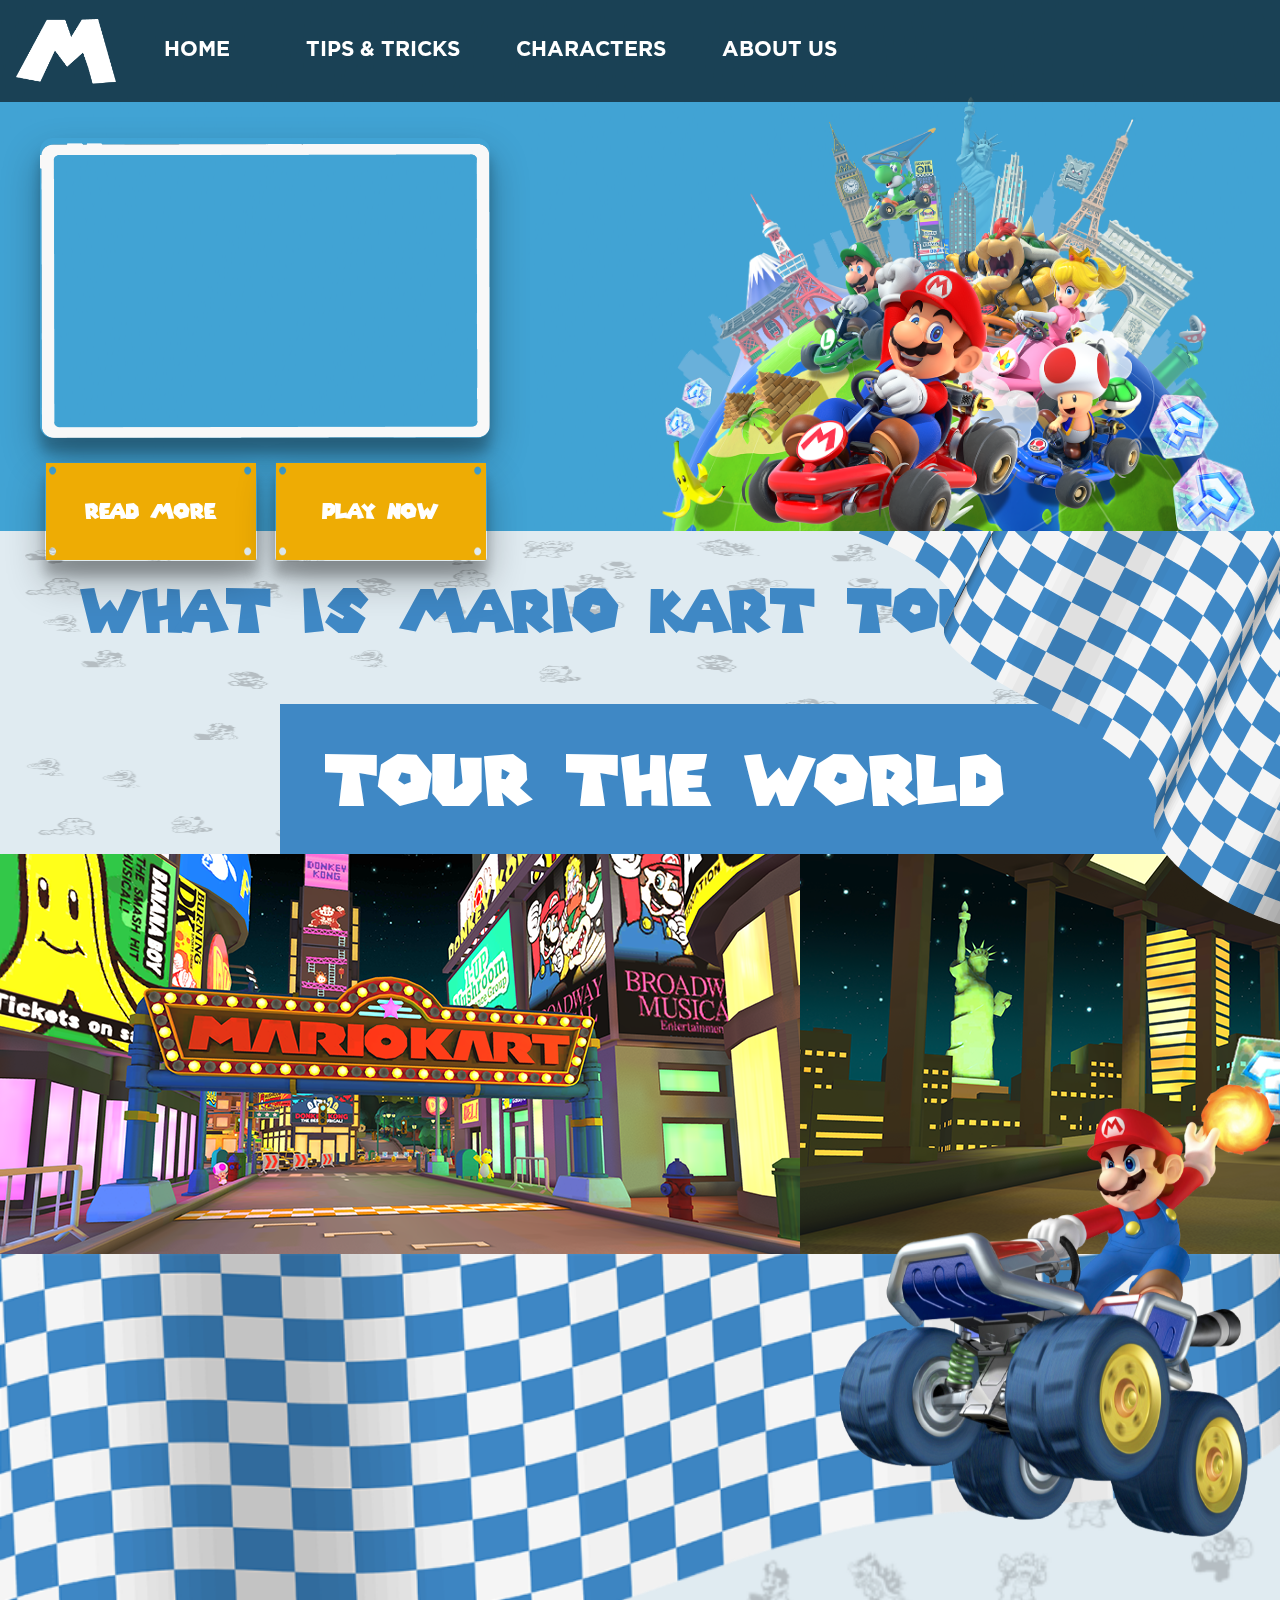
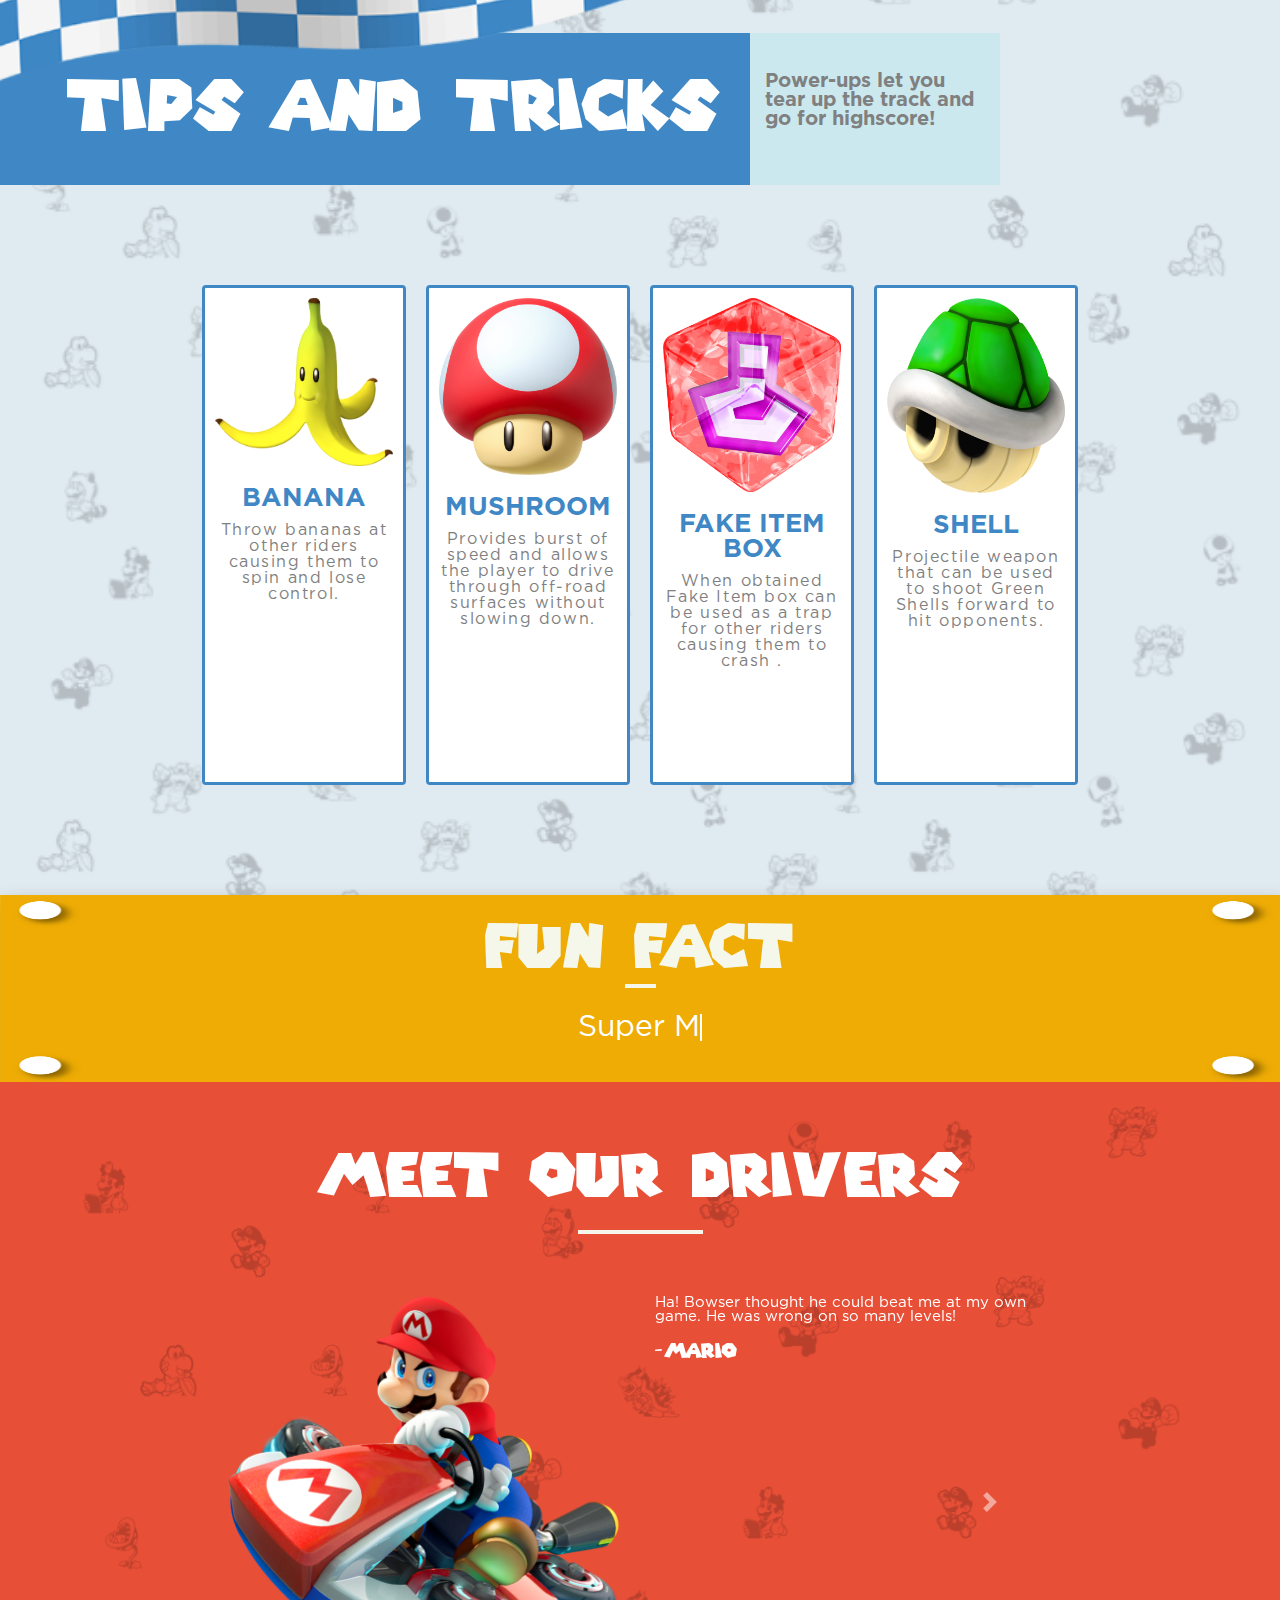
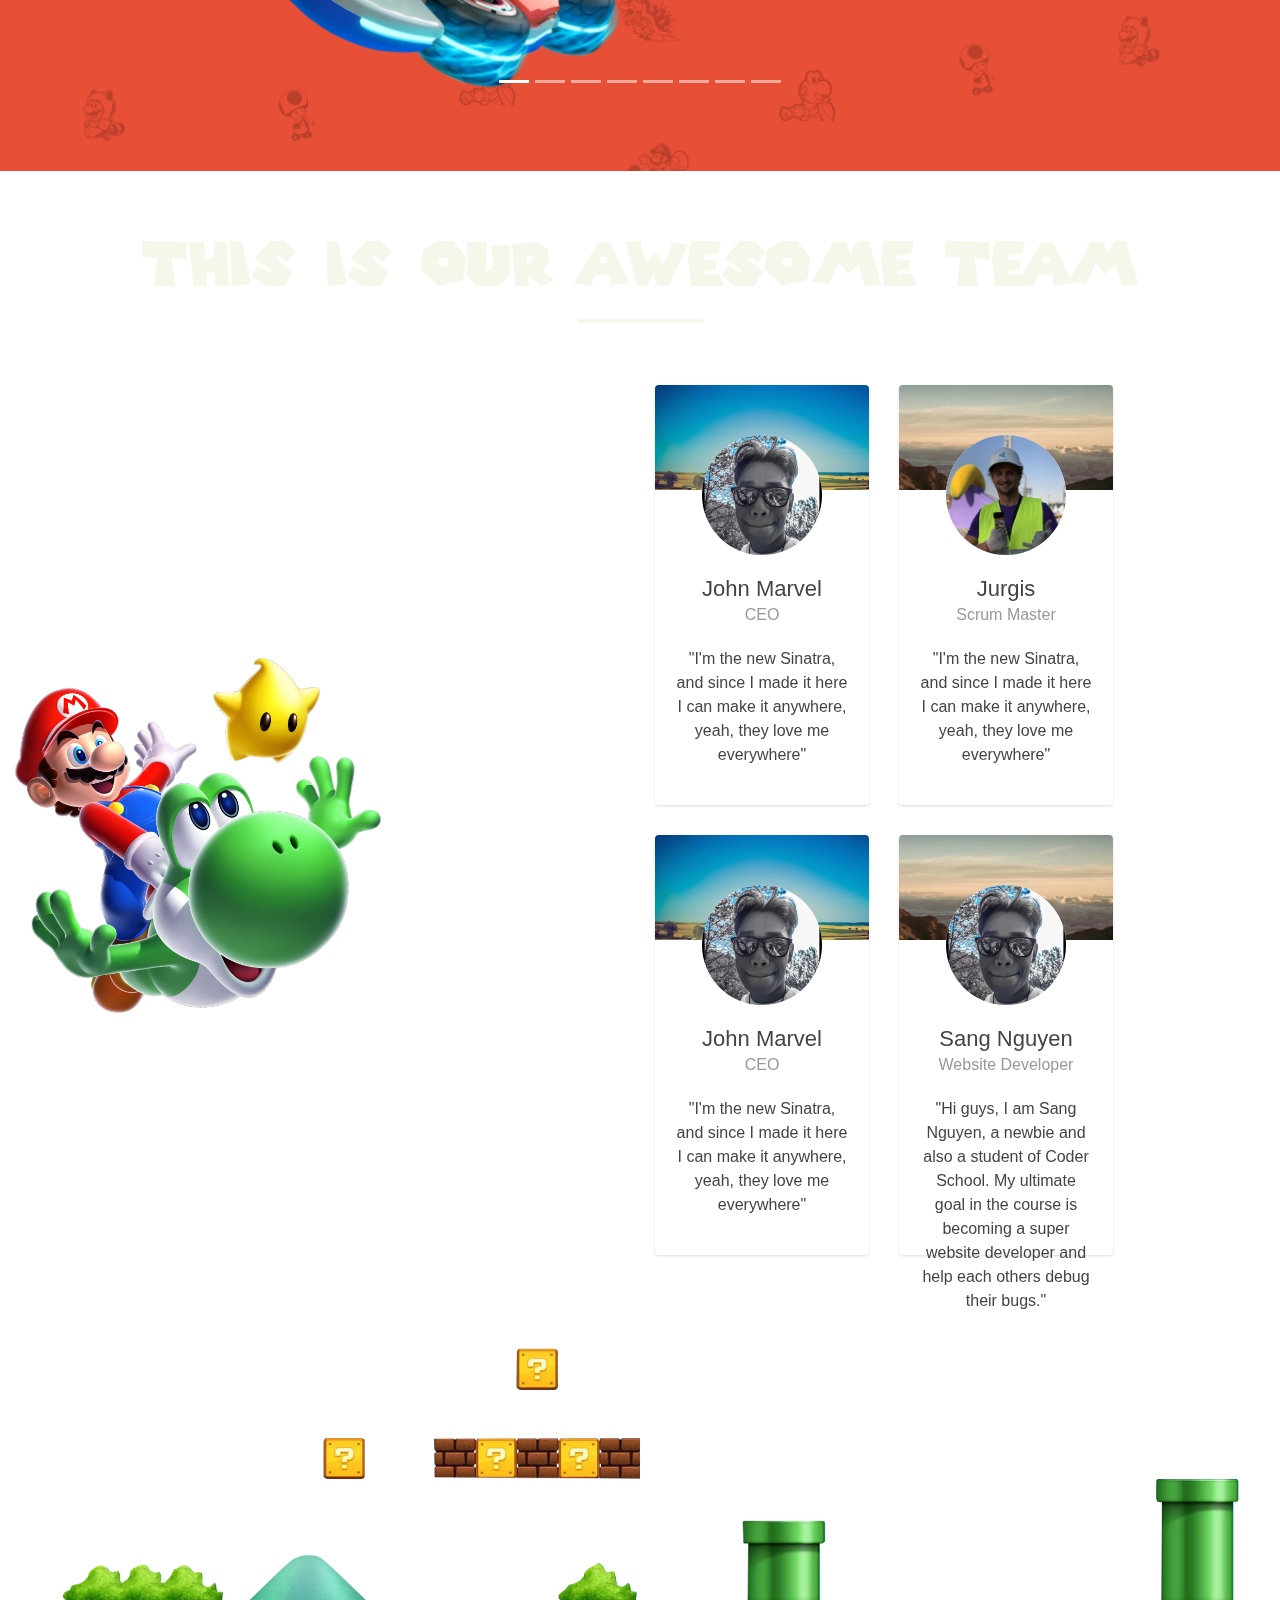
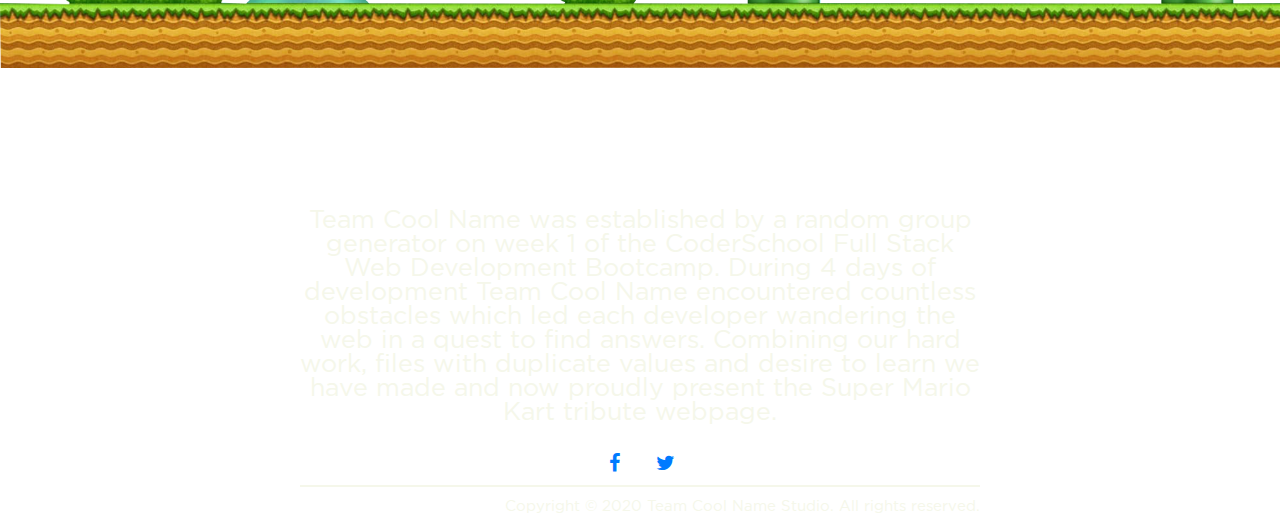
==== index.html @ c98858a8 "edit about us section and add 2 avatar pics (Sang and Jurgis)" ====
<!DOCTYPE html>
<html lang="en">

<head>
    <meta charset="UTF-8">
    <meta name="viewport" content="width=device-width, initial-scale=1.0">
    <title>Mario-Kart</title>
    <link rel="stylesheet" href="https://stackpath.bootstrapcdn.com/bootstrap/4.4.1/css/bootstrap.min.css"
        integrity="sha384-Vkoo8x4CGsO3+Hhxv8T/Q5PaXtkKtu6ug5TOeNV6gBiFeWPGFN9MuhOf23Q9Ifjh" crossorigin="anonymous">
    <link rel="shortcut icon" href="/img/logo-icon.png" type="image/x-icon">
    <link rel="stylesheet" href="https://use.fontawesome.com/releases/v5.6.3/css/all.css"
        integrity="sha384-UHRtZLI+pbxtHCWp1t77Bi1L4ZtiqrqD80Kn4Z8NTSRyMA2Fd33n5dQ8lWUE00s/" crossorigin="anonymous">
    <link href="css/rotating-card.css" rel="stylesheet" />
    <link href="https://netdna.bootstrapcdn.com/font-awesome/4.5.0/css/font-awesome.min.css" rel="stylesheet" />
    <link rel="stylesheet" href="/css/style.css">
</head>

<body>
    <!--Sang-Navigation & Jumbotron-->

    <!-- Section:1 Navigation Bar -->

    <nav class="navbar navbar-expand-lg navbar-light" style="background-color: #0001FC ; position: fixed;
    background-color: rgba(0, 0, 0, 0.6); width: 100%; z-index: 10;">
        <img src="img/logo.png" alt="..." class="logo" style="width: 100px;">
        <button class="navbar-toggler" type="button" data-toggle="collapse" data-target="#navbarNav"
            aria-controls="navbarNav" aria-expanded="false" aria-label="Toggle navigation">
            <span class="navbar-toggler-icon"></span>
        </button>
        <div class="collapse navbar-collapse" id="navbarNav">
            <ul class="navbar-nav">
                <li class="nav-item active">
                    <a class="nav-link text-white nav-items"
                        style=" font-size:21px; text-transform: uppercase; margin: 0 40px; font-family: Gotham-bold;"
                        href="#">Home<span class="sr-only">(current)</span></a>
                </li>
                <li class="nav-item">
                    <a class="nav-link text-white nav-items"
                        style="font-size:21px;text-transform: uppercase; margin: 0 20px; font-family: Gotham-bold;"
                        href="#titleContainer" data-id="titleContainer">Tips & Tricks</a>
                </li>
                <li class="nav-item">
                    <a class="nav-link text-white nav-items"
                        style=" font-size:21px;text-transform: uppercase; margin: 0 20px; font-family: Gotham-bold;"
                        href="#characterSection" data-id="characterSection">Characters</a>
                </li>
                <li class="nav-item">
                    <a class="nav-link text-white nav-items"
                        style=" font-size:21px;text-transform: uppercase; margin: 0 20px; font-family: Gotham-bold;"
                        href="#aboutUs" data-id="aboutUs">About Us</a>
                </li>
            </ul>
        </div>
    </nav>

    <!-- Section 2: Jumbotron -->

    <div class="container-fluid">
        <div class="row banner">
            <div class="col-xl-6 col-sm-12">

                <div class="d-none d-xl-block">
                    <div class="video-frame"
                        style="width:30%; min-width: 450px; min-height: 300px; height:30%; display: flex; align-items: center; justify-content: center;">
                        <iframe width="95%" height="93%"
                            src="https://www.youtube.com/embed/87lnoRaoP6I?playsinline=1&enablejsapi=1&origin=https%3A%2F%2Fmariokarttour.com&widgetid=1&autoplay=1&mute=1&version=3&loop=1&playlist=87lnoRaoP6I"
                            frameborder="0" loop=1
                            allow="accelerometer; autoplay; encrypted-media; gyroscope; picture-in-picture"
                            allowfullscreen></iframe>
                    </div>
                </div>

                <div class="button-intro d-none d-xl-block" style="display:flex;align-items: center; min-width:470px; width: 30%; height: 110px; position: absolute; top: 550px;
                left: 40px;">
                    <button type="button" class="btn button-intro-1 text-white"
                        style="background-image: url(img/button-intro.png); background-size: 100% 100%; background-repeat: no-repeat; display: flex; align-items: center; justify-content: center;"><a
                            href="https://www.mariowiki.com/Mario_Kart_Tour" target="_blank"
                            style="text-decoration:none; color: white;">READ
                            MORE</a></button>
                    <button type="button" class="btn button-intro-2 text-white"
                        style="background-image: url(img/button-intro.png); background-size: 100% 100%; background-repeat: no-repeat; display: flex; align-items: center; justify-content: center;"><a
                            href="https://www.playemulator.com/n64-online/mario-kart-64/" target="_blank"
                            style="color: white; text-decoration: none;">PLAY
                            NOW</a></button>
                </div>
            </div>

            <div class="col-xl-6 col-sm-12">
                <img src="/img/mario-background.png" class="img-fluid mario-background" style="height: auto;"
                    alt="Responsive image">
            </div>
        </div>
    </div>

    <!--end Sang-->

    <!--Intro -->
    <section class="container-fluid information">

        <div class="intro">
            <h1>What is Mario Kart Tour ?</h1>
            <img src="/img/intro-2.png" class="img-fluid intro-2">
            <img class="img-fluid mario-intro" src="img/mario-intro.png" alt="Mario-intro">
            <div class="container tour" style="display: flex;align-items: center; height: 150px ;margin-right: 0;">
                <h2 style="font-size: 70px;padding-left:30px; ">TOUR THE WORLD</h2>
            </div>

            <div class="tour-slideshow" style="overflow:hidden;z-index: 4;">
                <div class="mover-1"></div>
            </div>
        </div>
    </section>

    <!--Jurgis-->

    <section>
        <div id="featuresContainer">
            <img class="img-fluid flag-2" style=" width: 100%; height: auto;" src="img/flag-2.png" alt="flag-2">
            <div id="titleContainer" style="width: 1000px;">
                <div class="col col-sm-6 col-xl-9 titleMain"
                    style="display: flex; width: 70%;max-height: 255px;min-height: 150px; height: fit-content;; align-items: center; padding:30px 30px 30px 0;">
                    <h2 style="width:100%; font-size: 70px; font-family: Mario-font;">Tips and Tricks</h2>
                </div>
                <div class="col col-sm-6 col-xl-3 titleComment" style="width: 30%; max-width: 30%;">
                    <p style="line-height: normal">
                        Power-ups let you tear up the track and go for highscore!
                    </p>
                </div>
            </div>

            <div id="cardContainer" style="padding-bottom: 100px; width: 70%; max-width: 70%;">
                <div class="col col-sm-6 col-xl-3" style="padding:0; height: fit-content;">
                    <div class="card boost-card">
                        <img class="card-img-top boost-card-img" src="/img/banana.png" alt="Card image cap" />
                        <div class="card-body cardName">
                            <h5 class="card-title">
                                <a href="https://www.mariowiki.com/Banana#Mario_Kart_series">Banana</a>
                            </h5>
                            <p class="card-text">
                                Throw bananas at other riders causing them to spin and lose
                                control.
                            </p>
                        </div>
                    </div>
                </div>
                <div class="col col-sm-6 col-xl-3" style="padding:0">
                    <div class="card boost-card">
                        <img class="card-img-top boost-card-img" src="/img/redmushroom.png" alt="Card image cap" />
                        <div class="card-body cardName">
                            <h5 class="card-title">
                                <a href="https://www.mariowiki.com/Mushroom#Mario_Kart_series">Mushroom</a>
                            </h5>
                            <p class="card-text">
                                Provides burst of speed and allows the player to drive through
                                off-road surfaces without slowing down.
                            </p>
                        </div>
                    </div>
                </div>
                <div class="col col-sm-6 col-xl-3" style="padding:0">
                    <div class="card boost-card">
                        <img class="card-img-top boost-card-img" src="/img/fakeitembox.png" alt="Card image cap" />
                        <div class="card-body cardName">
                            <h5 class="card-title">
                                <a href="https://www.mariowiki.com/Fake_Item_Box#Mario_Kart_series">Fake Item box</a>
                            </h5>
                            <p class="card-text">
                                When obtained Fake Item box can be used as a trap for other
                                riders causing them to crash .
                            </p>
                        </div>
                    </div>
                </div>
                <div class="col col-sm-6 col-xl-3" style="padding:0">
                    <div class="card boost-card shell">
                        <img class="card-img-top boost-card-img" src="/img/shell.png" alt="Card image cap" />
                        <div class="card-body cardName">
                            <h5 class="card-title">
                                <a href="https://www.mariowiki.com/Green_Shell#Mario_Kart_series">Shell</a>
                            </h5>
                            <p class="card-text">
                                Projectile weapon that can be used to shoot Green Shells forward
                                to hit opponents.
                            </p>
                        </div>
                    </div>
                </div>
            </div>
        </div>
    </section>

    <!-- end Jurgis -->

    <!-- Fun fact -->

    <section>
        <div class="container-fluid funfact"
            style="background-image: url(/img/funfact-background.png); background-size: 100% 100%; background-repeat: no-repeat; display: flex; align-items: center; justify-content: center; flex-direction: column; height: auto;">
            <div class="title-funfact">
                <h4>FUN FACT</h4>
                <div class="line-1"></div>
            </div>

            <div class="container-fluid text-funfact">
                <p class="typewrite" data-period="2000" data-type='[ 
            "Super Mario Kart’s commercials in the ’90s were peak ’90s", 
            "Yoshi, Bowser, and Donkey Kong Jr. are made to be bullies", 
            "In Japan, Princess Peach and Bowser celebrate a win with Champagne",
            "Lakitu owns all the race tracks",
            "For Mario Kart 64, Nintendo changed names and ads from the original version",
            "A shortcut in Mario Kart 64’s Wario Stadium will get you the gold every time",
            "Luigi’s Raceway in Mario Kart 64 has a secret hidden off the track",
            "There’s more than one way to go for the gold"
            ]'>
                </p>
            </div>
        </div>
    </section>

    <!-- Testemonials -->

    <section style=" background-image: url(/img/background-termonials.png);
    background-repeat: no-repeat;
    background-size: cover;
    display: flex;
    align-content: center;
    flex-direction: column;
    justify-content: center;">
        <div id="characterSection" class="container-fluid">
            <div class="title-testemonials">
                <h4>MEET OUR DRIVERS</h4>
                <div class="line-1"></div>
            </div>

            <div class="row carousel-testemonials">
                <div class='col-md-offset-2 col-md-8'>
                    <div id="demo" class="carousel slide" data-ride="carousel">

                        <!-- Indicators -->
                        <ul class="carousel-indicators">
                            <li data-target="#demo" data-slide-to="0" class="active"></li>
                            <li data-target="#demo" data-slide-to="1"></li>
                            <li data-target="#demo" data-slide-to="2"></li>
                            <li data-target="#demo" data-slide-to="3"></li>
                            <li data-target="#demo" data-slide-to="4"></li>
                            <li data-target="#demo" data-slide-to="5"></li>
                            <li data-target="#demo" data-slide-to="6"></li>
                            <li data-target="#demo" data-slide-to="7"></li>
                        </ul>

                        <!-- The slideshow -->
                        <div class="carousel-inner">

                            <!-- Quote 1 -->
                            <div class="carousel-item active">
                                <blockquote>
                                    <div class="row">
                                        <div class="col-xl-6 col-sm-12">
                                            <img class="img-fluid" src="/img/Transparent-Mario.png" alt="Mario"
                                                style="max-width: 100%;">
                                        </div>

                                        <div class="col-xl-6 col-sm-12 driver-testemonials">
                                            <p>Ha! Bowser thought he could beat me at my own game. He was wrong on so
                                                many levels!</p>
                                            <h5>-Mario</h5>
                                        </div>
                                    </div>
                                </blockquote>
                            </div>

                            <!-- Quote 2 -->
                            <div class="carousel-item">
                                <blockquote>
                                    <div class="row">
                                        <div class="col-xl-6 col-sm-12">
                                            <img class="img-fluid" src="/img/Transparent-Peach.png" alt="Peach"
                                                style="max-width: 100%;">
                                        </div>

                                        <div class="col-xl-6 col-sm-12 driver-testemonials">
                                            <p> What does King Koopa use to research things? A web bowser.</p>
                                            <h5>-Princess Peach</h5>
                                        </div>
                                    </div>
                                </blockquote>
                            </div>

                            <!-- Quote 3 -->
                            <div class="carousel-item">
                                <blockquote>
                                    <div class="row">
                                        <div class="col-xl-6 col-sm-12">
                                            <img class="img-fluid" src="/img/Transparent-Toad.png" alt="Toad"
                                                style="max-width: 100%;">
                                        </div>

                                        <div class="col-xl-6 col-sm-12 driver-testemonials">
                                            <p>These super bros need a new outfit! All they wears is Denim Denim Denim.
                                                Denim Denim Denim…</p>
                                            <h5>-Toad</h5>
                                        </div>
                                    </div>
                                </blockquote>
                            </div>

                            <!-- Quote 4 -->
                            <div class="carousel-item">
                                <blockquote>
                                    <div class="row">
                                        <div class="col-xl-6 col-sm-12 ">
                                            <img class="img-fluid" src="/img/Transparent-Luigi.png" alt="Luigi"
                                                style="max-width: 100%;">
                                        </div>

                                        <div class="col-xl-6 col-sm-12 driver-testemonials">
                                            <p>What did Mario say when he broke up with Princess Peach? It’s not you,
                                                it’s a-me, Mario!</p>
                                            <h5>-Luigi</h5>
                                        </div>
                                    </div>
                                </blockquote>
                            </div>

                            <!-- Quote 5 -->
                            <div class="carousel-item">
                                <blockquote>
                                    <div class="row">
                                        <div class="col-xl-6 col-sm-12">
                                            <img class="img-fluid" src="/img/Transparant-Yoshi.png" alt="Yoshi"
                                                style="max-width: 100%;">
                                        </div>

                                        <div class="col-xl-6 col-sm-12 driver-testemonials">
                                            <p>"Man you guys are so lame... you need to make like a mushroom and get a
                                                life!"</p>
                                            <h5>-Yoshi</h5>
                                        </div>
                                    </div>
                                </blockquote>
                            </div>

                            <!-- Quote 6 -->
                            <div class="carousel-item">
                                <blockquote>
                                    <div class="row">
                                        <div class="col-xl-6 col-sm-12">
                                            <img class="img-fluid" src="/img/Transparent-Bowser.png" alt="Bowser"
                                                style="max-width: 100%;">
                                        </div>

                                        <div class="col-xl-6 col-sm-12 driver-testemonials">
                                            <p>"Hey Mario! What if Peach actually wants to be with me instead of
                                                creepin' with a plumber
                                                who eats mushrooms and kills turtles for a living?</p>
                                            <h5>-Bowser</h5>
                                        </div>
                                    </div>
                                </blockquote>
                            </div>

                            <!-- Quote 7 -->
                            <div class="carousel-item">
                                <blockquote>
                                    <div class="row">
                                        <div class="col-xl-6 col-sm-12">
                                            <img class="img-fluid" src="/img/Transparent-DK.png" alt="Donkey"
                                                style="max-width: 100%;">
                                        </div>

                                        <div class="col-xl-6 col-sm-12 driver-testemonials">
                                            <p>"If I had to choose to hang out with either Mario, Luigi or Toad. I'd
                                                pick Toad.He seems
                                                like a fungi."</p>
                                            <h5>-Donkey Kong</h5>
                                        </div>
                                    </div>
                                </blockquote>
                            </div>

                            <!-- Quote 8 -->
                            <div class="carousel-item">
                                <blockquote>
                                    <div class="row">
                                        <div class="col-xl-6 col-sm-12">
                                            <img class="img-fluid" src="/img/Transparent-Wario.png" alt="Wario"
                                                style="max-width: 100%;">
                                        </div>

                                        <div class="col-xl-6 col-sm-12 driver-testemonials">
                                            <p>What's the first amendment in Super Mario's constitution! Freedom of
                                                Peach</p>
                                            <h5>-Wario</h5>
                                        </div>
                                    </div>
                                </blockquote>
                            </div>
                        </div>

                        <!-- Left and right controls -->
                        <a class="carousel-control-prev" href="#demo" data-slide="prev">
                            <span class="carousel-control-prev-icon"></span>
                        </a>
                        <a class="carousel-control-next" href="#demo" data-slide="next">
                            <span class="carousel-control-next-icon"></span>
                        </a>
                    </div>
                </div>
            </div>
        </div>
    </section>


    <!--Phong's About us-->

    <section class="team" style="background-image: url(/img/background-aboutus.png);
    background-position: center center;
    background-repeat: no-repeat;
    background-attachment: fixed;
    background-size: cover;">
        <div id="aboutUs" class="container-fluid">
            <div class="title-about">
                <h4>THIS IS OUR AWESOME TEAM</h4>
                <div class="line-1"></div>
            </div>

            <div class="row about">
                <div class="col-xl-6 col-sm-12 mario">
                    <img class="flying-mario" src="/img/mario_PNG97.png" alt="Flying-mario">
                </div>

                <div class="col-xl-6 col-sm-12">
                    <div class="row member">
                        <div class="col-xl-6 col-sm-12">
                            <div class="card-container">
                                <div class="card-aboutus">
                                    <div class="front">
                                        <div class="cover">
                                            <img src="img/rotating_card_thumb2.png" />
                                        </div>
                                        <div class="user">
                                            <img class="img-circle" src="img/sang-avatar.png" />
                                        </div>
                                        <div class="content">
                                            <div class="main">
                                                <h3 class="name">John Marvel</h3>
                                                <p class="profession">CEO</p>
                                                <p class="text-center">"I'm the new Sinatra, and since I made it here I
                                                    can
                                                    make it anywhere, yeah, they love me everywhere"</p>
                                            </div>

                                        </div>
                                    </div> <!-- end front panel -->
                                    <div class="back">
                                        <div class="header">
                                            <h5 class="motto">"To be or not to be, this is my awesome motto!"</h5>
                                        </div>
                                        <div class="content">
                                            <div class="main">
                                                <h4 class="text-center">Job Description</h4>
                                                <p class="text-center">Web design, Adobe Photoshop, HTML5, CSS3, Corel
                                                    and
                                                    many others...</p>

                                            </div>
                                        </div>
                                        <div class="footer">
                                            <div class="social-links text-center">
                                                <a href="#" class="facebook"><i class="fa fa-facebook fa-fw"></i></a>
                                                <a href="#" class="github"><i class="fab fa-github fa-fw"></i></a>
                                                <a href="#" class="twitter"><i class="fa fa-twitter fa-fw"></i></a>
                                            </div>
                                        </div>
                                    </div> <!-- end back panel -->
                                </div> <!-- end card -->
                            </div> <!-- end card-container -->
                        </div> <!-- end col sm 3 -->
                        <!--         <div class="col-sm-1"></div> -->
                        <!--         <div class="col-sm-1"></div> -->
                        <div class="col-xl-6 col-sm-12">
                            <div class="card-container">
                                <div class="card-aboutus">
                                    <div class="front">
                                        <div class="cover">
                                            <img src="img/rotating_card_thumb3.png" />
                                        </div>
                                        <div class="user">
                                            <img class="img-circle" src="img/jurgis-avatar.png" />
                                        </div>
                                        <div class="content">
                                            <div class="main">
                                                <h3 class="name">Jurgis</h3>
                                                <p class="profession">Scrum Master</p>
                                                <p class="text-center">"I'm the new Sinatra, and since I made it here I
                                                    can
                                                    make it anywhere, yeah, they love me everywhere"</p>
                                            </div>
                                        </div>
                                    </div> <!-- end front panel -->
                                    <div class="back">
                                        <div class="header">
                                            <h5 class="motto">"To be or not to be, this is my awesome motto!"</h5>
                                        </div>
                                        <div class="content">
                                            <div class="main">
                                                <h4 class="text-center">Job Description</h4>
                                                <p class="text-center">I did Tricks and Tips section and write content of the footer also.</p>
                                            </div>
                                        </div>
                                        <div class="footer">
                                            <div class="social-links text-center">
                                                <a href="#" class="facebook"><i class="fa fa-facebook fa-fw"></i></a>
                                                <a href="https://github.com/J-Grigri" class="github"><i class="fab fa-github fa-fw"></i></a>
                                                <a href="#" class="twitter"><i class="fa fa-twitter fa-fw"></i></a>
                                            </div>
                                        </div>
                                    </div> <!-- end back panel -->
                                </div> <!-- end card -->
                            </div> <!-- end card-container -->
                        </div> <!-- end col-sm-3 -->
                    </div> <!-- end col-sm-10 -->

                    <div class="row member">
                        <div class="col-xl-6 col-sm-12">
                            <div class="card-container">
                                <div class="card-aboutus">
                                    <div class="front">
                                        <div class="cover">
                                            <img src="img/rotating_card_thumb2.png" />
                                        </div>
                                        <div class="user">
                                            <img class="img-circle" src="img/sang-avatar.png" />
                                        </div>
                                        <div class="content">
                                            <div class="main">
                                                <h3 class="name">John Marvel</h3>
                                                <p class="profession">CEO</p>
                                                <p class="text-center">"I'm the new Sinatra, and since I made it here I
                                                    can
                                                    make it anywhere, yeah, they love me everywhere"</p>
                                            </div>

                                        </div>
                                    </div> <!-- end front panel -->
                                    <div class="back">
                                        <div class="header">
                                            <h5 class="motto">"To be or not to be, this is my awesome motto!"</h5>
                                        </div>
                                        <div class="content">
                                            <div class="main">
                                                <h4 class="text-center">Job Description</h4>
                                                <p class="text-center">Web design, Adobe Photoshop, HTML5, CSS3, Corel
                                                    and
                                                    many others...</p>
                                            </div>
                                        </div>
                                        <div class="footer">
                                            <div class="social-links text-center">
                                                <a href="#" class="facebook"><i class="fa fa-facebook fa-fw"></i></a>
                                                <a href="#" class="google"><i class="fab fa-github fa-fw"></i></a>
                                                <a href="#" class="twitter"><i class="fa fa-twitter fa-fw"></i></a>
                                            </div>
                                        </div>
                                    </div> <!-- end back panel -->
                                </div> <!-- end card -->
                            </div> <!-- end card-container -->
                        </div> <!-- end col sm 3 -->
                        <!--         <div class="col-sm-1"></div> -->
                        <!--         <div class="col-sm-1"></div> -->
                        <div class="col-xl-6 col-sm-12">
                            <div class="card-container">
                                <div class="card-aboutus">
                                    <div class="front">
                                        <div class="cover">
                                            <img src="img/rotating_card_thumb3.png" />
                                        </div>
                                        <div class="user">
                                            <img class="img-circle" src="img/sang-avatar.png" />
                                        </div>
                                        <div class="content">
                                            <div class="main">
                                                <h3 class="name">Sang Nguyen</h3>
                                                <p class="profession">Website Developer</p>
                                                <p class="text-center">"Hi guys, I am Sang Nguyen, a newbie and also a student of Coder School.  My ultimate goal in the course is becoming a super website developer and help each others debug their bugs."</p>
                                            </div>
                                        </div>
                                    </div> <!-- end front panel -->
                                    <div class="back">
                                        <div class="header">
                                            <h5 class="motto">"Knowledge is freedom!"</h5>
                                        </div>
                                        <div class="content">
                                            <div class="main">
                                                <h4 class="text-center">Job Description</h4>
                                                <p class="text-center">My role is complete the navigation bar and banner of the website. I wanna say thank to my team especially our product owner and designer also.</p>

                                            </div>
                                        </div>
                                        <div class="footer">
                                            <div class="social-links text-center">
                                                <a href="https://www.facebook.com/josscancer" class="facebook"><i class="fa fa-facebook fa-fw"></i></a>
                                                <a href="https://github.com/dechariot" class="github"><i class="fab fa-github fa-fw"></i></a>
                                                <a href="https://twitter.com/Jossensitive" class="twitter"><i class="fa fa-twitter fa-fw"></i></a>
                                            </div>
                                        </div>
                                    </div> <!-- end back panel -->
                                </div> <!-- end card -->
                            </div> <!-- end card-container -->
                        </div> <!-- end col-sm-3 -->
                    </div> <!-- end col-sm-10 -->

                </div>

            </div>

        </div>

        <img class="img-fluid background-about" src="/img/img-aboutus.png">

    </section>

    <!-- Section 6:Footer -->
    <footer style="background-image: url(/img/img-footer.png);
    background-position: center center;
    background-repeat: no-repeat;
    background-attachment: fixed;
    background-size: cover; text-align: center;">
        <div class="container-fluid end" style="padding: 0 300px;">
            <img src="/img/logo-team.png" class="logo-2">
            <p>Team Cool Name was established by a random group generator on week 1 of the CoderSchool Full Stack Web
                Development Bootcamp. During 4 days of development Team Cool Name encountered countless obstacles which
                led each developer wandering the web in a quest to find answers. Combining our hard work, files with
                duplicate values and desire to learn we have made and now proudly present the Super Mario Kart tribute
                webpage. </p>
            <div class="socialmedia">
                <div class="social-links text-center">
                    <a href="#" class="facebook"><i class="fa fa-facebook fa-fw"></i></a>
                    <a href="#" class="github"><i class="fab fa-github fa-fw"></i></a>
                    <a href="#" class="twitter"><i class="fa fa-twitter fa-fw"></i></a>
                </div>
            </div>
            <div class="copyright">
                <div class="line-4"></div>
                <p>Copyright © 2020 Team Cool Name Studio. All rights reserved.</p>
            </div>
        </div>
    </footer>

    <!--end Phong-->






    <script src="https://ajax.googleapis.com/ajax/libs/jquery/3.4.1/jquery.min.js"></script>
    <script src="https://cdn.jsdelivr.net/npm/popper.js@1.16.0/dist/umd/popper.min.js"
        integrity="sha384-Q6E9RHvbIyZFJoft+2mJbHaEWldlvI9IOYy5n3zV9zzTtmI3UksdQRVvoxMfooAo"
        crossorigin="anonymous"></script>
    <script src="https://stackpath.bootstrapcdn.com/bootstrap/4.4.1/js/bootstrap.min.js"
        integrity="sha384-wfSDF2E50Y2D1uUdj0O3uMBJnjuUD4Ih7YwaYd1iqfktj0Uod8GCExl3Og8ifwB6"
        crossorigin="anonymous"></script>
    <script src="/js/typewrite.js" type=""></script>
    <!-- <script>
    // $(".nav-items").click(function() {

    //     var id = $(this).data('id');
        
    //     $('html, body').animate({
    //         scrollTop: $("#"+id).offset().top
    //     }, 2000);
    // });
    </script> -->
    <script>

        var navH;
        var feature = "home";

        $(document).ready(function () {

            navH = $("#nav").outerHeight();

            //navigation handlers
            $("#name").click(function () {
                $("html, body").animate({ scrollTop: $("#home").position().top }, 1000);
            });

            $("#nav-context").click(function () {
                $("html, body").animate({ scrollTop: $("#context").position().top }, 1000);
            });

            $("#nav-concept").click(function () {
                $("html, body").animate({ scrollTop: $("#concept").position().top }, 1000);
            });

            $("#nav-feature").click(function () {
                $("html, body").animate({ scrollTop: $("#feature").position().top }, 1000);
            });

            $("#nav-video").click(function () {
                $("html, body").animate({ scrollTop: $("#video").position().top }, 1000);
            });

            $("#nav-about").click(function () {
                $("html, body").animate({ scrollTop: $("#about").position().top }, 1000);
            });

            /home nav/


            $(".home_icon_1").click(function () {
                $("html, body").animate({ scrollTop: $("#context").position().top }, 1000);
            });

            $(".home_icon_2").click(function () {
                $("html, body").animate({ scrollTop: $("#concept").position().top }, 1000);
            });

            $(".home_icon_3").click(function () {
                $("html, body").animate({ scrollTop: $("#feature").position().top }, 1000);
            });

            $(".home_icon_4").click(function () {
                $("html, body").animate({ scrollTop: $("#video").position().top }, 1000);
            });

            $(".home_icon_5").click(function () {
                $("html, body").animate({ scrollTop: $("#about").position().top }, 1000);
            });


        });

        function setBtnOn() {
            $(".btn").show();
            $("#resetBtn").hide();
        }



    </script>

</body>

</html>
---- css/rotating-card.css ----
.btn:hover,
.btn:focus,
.btn:active{
    outline: 0 !important;
}
/* entire container, keeps perspective */
.card-container {
	  -webkit-perspective: 800px;
   -moz-perspective: 800px;
     -o-perspective: 800px;
        perspective: 800px;
        margin-bottom: 30px;
}
/* flip the pane when hovered */
.card-container:not(.manual-flip):hover .card-aboutus,
.card-container.hover.manual-flip .card-aboutus{
	-webkit-transform: rotateY( 180deg );
-moz-transform: rotateY( 180deg );
 -o-transform: rotateY( 180deg );
    transform: rotateY( 180deg );
}


.card-container.static:hover .card-aboutus,
.card-container.static.hover .card-aboutus {
	-webkit-transform: none;
-moz-transform: none;
 -o-transform: none;
    transform: none;
}
/* flip speed goes here */
.card-aboutus {
	 -webkit-transition: -webkit-transform .5s;
   -moz-transition: -moz-transform .5s;
     -o-transition: -o-transform .5s;
        transition: transform .5s;
-webkit-transform-style: preserve-3d;
   -moz-transform-style: preserve-3d;
     -o-transform-style: preserve-3d;
        transform-style: preserve-3d;
	position: relative;
}

/* hide back of pane during swap */
.front, .back {
	-webkit-backface-visibility: hidden;
   -moz-backface-visibility: hidden;
     -o-backface-visibility: hidden;
        backface-visibility: hidden;
	position: absolute;
	top: 0;
	left: 0;
	background-color: #FFF;
    box-shadow: 0 1px 3px 0 rgba(0, 0, 0, 0.14);
}

/* front pane, placed above back */
.front {
	z-index: 2;
}

/* back, initially hidden pane */
.back {
		-webkit-transform: rotateY( 180deg );
   -moz-transform: rotateY( 180deg );
     -o-transform: rotateY( 180deg );
        transform: rotateY( 180deg );
        z-index: 3;
}

.back .btn-simple{
    position: absolute;
    left: 0;
    bottom: 4px;
}
/*        Style       */


.card-aboutus {
    background: none repeat scroll 0 0 #FFFFFF;
    border-radius: 4px;
    color: #444444;
}
.card-container, .front, .back {
	width: 100%;
	height: 420px;
	border-radius: 4px;
}
.card-aboutus .cover{
    height: 105px;
    overflow: hidden;
    border-radius: 4px 4px 0 0;
}
.card-aboutus .cover img{
    width: 100%;
}
.card-aboutus .user{
    border-radius: 50%;
    display: block;
    height: 120px;
    margin: -55px auto 0;
    overflow: hidden;
    width: 120px;
}
.card-aboutus .user img{
    background: none repeat scroll 0 0 #FFFFFF;
    width: 100%;
}

.card-aboutus .content{
    background-color: rgba(0, 0, 0, 0);
    box-shadow: none;
    padding: 10px 20px 20px;
}
.card-aboutus .content .main {
    min-height: 160px;
}
.card-aboutus .back .content .main {
    height: 215px;
}
.card-aboutus .name {
    font-size: 22px;
    line-height: 28px;
    margin: 10px 0 0;
    text-align: center;
    text-transform: capitalize;
}
.card-aboutus h5{
    margin: 5px 0;
    font-weight: 400;
    line-height: 20px;
}
.card-aboutus .profession{
    color: #999999;
    text-align: center;
    margin-bottom: 20px;
}
.card-aboutus .footer {
    border-top: 1px solid #EEEEEE;
    color: #999999;
    margin: 30px 0 0;
    padding: 10px 0 0;
    text-align: center;
}
.card-aboutus .footer .social-links{
    font-size: 18px;
}
.card-aboutus .footer .social-links a{
    margin: 0 7px;
}
.card .footer .btn-simple{
    margin-top: -6px;
}
.card-aboutus .header {
    padding: 15px 20px;
    height: 90px;
}
.card-aboutus .motto{
    border-bottom: 1px solid #EEEEEE;
    color: #999999;
    font-size: 14px;
    font-weight: 400;
    padding-bottom: 10px;
    text-align: center;
}

.card-aboutus .stats-container{
	width: 100%;
	margin-top: 50px;
}
.card-aboutus .stats{
	display: block;
	float: left;
	width: 33.333333%;
	text-align: center;
}

.card-aboutus .stats:first-child{
	border-right: 1px solid #EEEEEE;
}
.card-aboutus .stats:last-child{
	border-left: 1px solid #EEEEEE;
}
.card .stats h4{
	font-weight: 300;
	margin-bottom: 5px;
}
.card-aboutus .stats > p {
	color: #777777;
}
/*      Just for presentation        */

.title{
    color: #506A85;
    text-align: center;
    font-weight: 300;
    font-size: 44px;
    margin-bottom: 90px;
    line-height: 90%;
}
.title small{
    font-size: 17px;
    color: #999;
    text-transform: uppercase;
    margin: 0;
}
.space-30{
	height: 30px;
	display: block;
}
.space-50{
    height: 50px;
    display: block;
}
.space-200{
    height: 200px;
    display: block;
}
.white-board{
    background-color: #FFFFFF;
    min-height: 200px;
    padding: 60px 60px 20px;
}
.ct-heart{
    color: #F74933;
}

 pre.prettyprint{
    background-color: #ffffff;
    border: 1px solid #999;
    margin-top: 20px;
    padding: 20px;
    text-align: left;
}
.atv, .str{
    color: #05AE0E;
}
.tag, .pln, .kwd{
     color: #3472F7;
}
.atn{
  color: #2C93FF;
}
.pln{
   color: #333;
}
.com{
    color: #999;
}

.btn-simple{
    opacity: .8;
    color: #666666;
    background-color: transparent;
}

.btn-simple:hover,
.btn-simple:focus{
    background-color: transparent;
    box-shadow: none;
    opacity: 1;
}
.btn-simple i{
    font-size: 16px;
}

.navbar-brand-logo{
    padding: 0;
}
.navbar-brand-logo .logo{
    border: 1px solid #333333;
    border-radius: 50%;
    float: left;
    overflow: hidden;
    width: 60px;
}
.navbar .navbar-brand-logo .brand{
    color: #FFFFFF;
    float: left;
    font-size: 18px;
    font-weight: 400;
    line-height: 20px;
    margin-left: 10px;
    margin-top: 10px;
    width: 60px;
}
.navbar-default .navbar-brand-logo .brand{
    color: #555;
}


/*       Fix bug for IE      */

@media screen and (-ms-high-contrast: active), (-ms-high-contrast: none) {
    .front, .back{
        -ms-backface-visibility: visible;
        backface-visibility: visible;
    }

    .back {
        visibility: hidden;

    }
    .front{
        z-index: 4;
    }
    .card-container:not(.manual-flip):hover .back,
    .card-container.manual-flip.hover .back{
        z-index: 5;
        visibility: visible;
    }
}
---- css/style.css ----
@font-face {
    font-family: Gotham-regular;
    src: url(/font/GothaProReg.otf);
}
  
@font-face {
    font-family: Gotham-medium;
    src: url(/font/GothaProMed.otf);
}
  
@font-face {
    font-family: Gotham-light;
    src: url(/font/GothaProLig.otf);
}
  
@font-face {
    font-family: Gotham-bold;
    src: url(/font/GothaProBol.otf);
}
  
@font-face {
    font-family: Mario-font;
    src: url(/font/SuperMario256.ttf);
}

/* style navigation-jumbotron */

.logo:hover {
    transform: scale(1.2);
    transition-duration: 400ms;
}

.banner {
    background: url(/img/background.png);
    padding-top: 7%;
}

.video-frame {
    background-image: url(/img/ipad.png);
    background-size: 100% 100%;
    background-repeat: no-repeat;
    position: absolute;
    top: 50px;
    left: 40px;
    box-shadow: 0 19px 38px rgba(0,0,0,0.30), 0 15px 12px rgba(0,0,0,0.22);
    border-radius: 13px;

}

.button-intro-1 {
    width: 45%;
    min-width: 200px;
    height: 90%;
    position: relative;
    top: -160%;
    left: 5px;
    box-shadow: 0 19px 38px rgba(0,0,0,0.30), 0 15px 12px rgba(0,0,0,0.22);
    font: 21px Mario-font;
}

.button-intro-1:hover {
    transform: scale(1.1);
    cursor: pointer;
    transition-duration: 400ms;
}

.button-intro-2:hover {
    transform: scale(1.1);
    cursor: pointer;
    transition-duration: 400ms;
}

.button-intro-2 {
    width: 45%;
    min-width: 200px;
    height: 90%;
    position: relative;
    top: -250%;
    right: -50%;
    box-shadow: 0 19px 38px rgba(0,0,0,0.30), 0 15px 12px rgba(0,0,0,0.22);
    font: 21px Mario-font;
}

.nav-items:hover {
    transform: scale(1.3);
    transition-duration: 400ms ;

}

/* end style navigation-jumbotron */


/* style information */

.information {
    background-image: url(/img/background-intro.png);
    background-size: 100% 100%;
    background-repeat: no-repeat;
    max-width: 100%;
    height: 100%;
    padding: 0;
}

.intro {
    display: flex;
    justify-content: space-between;
    flex-direction: column;
    max-width: 100%;

}

.intro-2 {
    position: absolute;
    max-width: 50%;
    right: 0;
    z-index: 8;
}

.intro > h1 {
    color: #3F88C5;
    font: 60px Mario-font;
    padding: 0; 
    margin: 50px 80px;
}

.tour {
    background-color: #3F88C5;
    right: 0;
    color: white;
    height: auto;
    width: 1000px;
    margin-top: 1%;
    margin-right: 1%;
}

.tour > h2 {
    font: 50px Mario-font;
    padding-top: 1%;
}

/* tour slideshow */

.tour-slideshow{
    height: 400px;
    max-width: 100%;
    margin: 0 auto;
    transform: translate3d(0, 0, 0);
  }
  
  .tour-slideshow > div {
    height: 400px;
    width: 5600px;
    background: url(/img/tour.png);
    top: 0;
    left: 0;
    height: 100%;
    transform: translate3d(0, 0, 0);
  }
  .tour-slideshow .mover-1 {
    animation: moveSlideshow 30s linear infinite;
  }
  .tour-slideshow .mover-2 {
    opacity: 0;
    transition: opacity 5s ease-out;
    background-position: 0 -200px;
    animation: moveSlideshow 15s linear infinite;
  }
  
  @keyframes moveSlideshow {
    100% { 
      transform: translateX(-66.6666%);  
    }
  }
/* end slideshow*/ 

.mario-intro {
  position: absolute; 
  right: 0;
  top: 120%; 
  min-width: 300px;
  width: 35%;
  z-index: 5;
}

/* end information */

/* Jurgis */

/* Jurgis*/

#featuresContainer {
  display: block;
  text-align: left;
  background-image: url(img/background-features.png);
}

#titleContainer {
  display: flex;
  flex-direction: row;
  width: 50%;
}

#cardContainer {
  display: flex;
  flex-direction: row;
  justify-content: flex-start;
  max-width: 1200px;
  margin: 0 auto;
  flex-wrap: wrap;
}

.titleMain {
  background-color: #3f88c5;
  color: white;
  display: flex;
  align-items: center;
  flex-wrap: wrap;
  text-align: right;
}

.titleComment {
  background-color: #cbe8ef;
  font-size: 20px;
  display: flex;
  align-items: center;
  color: grey;
  flex-wrap: wrap;
}

.boost-card {
  margin: 50px 10px;
  text-align: center;
  align-items: center;
  border: 3px solid #3f88c5;
  background-color: white;
}

.boost-card:hover {
  box-shadow: 0 16px 32px 0 #3f88c5;
  background-color: #3f88c5;
  border: 3px solid lightgrey;
  cursor: pointer;
}

.col-xl-3 > .boost-card {
  min-height: 420px;
}

.boost-card-img {
  padding: 10px;
  max-height: 215px;
  max-width: 215px;
}
.col-xl-3 > .shell > img {
  min-height: 215px;
}

.cardName {
  padding: 10px;
  background-color: white;
  color: white;
}

.cardName > h5 > a {
  color: #3f88c5;
  text-decoration: none;
  text-transform: uppercase;
  font-size: 26px;
  font-weight: 500;
}

.cardName > p {
  font-size: 16px;
  color: grey;
  font-weight: 500;
  letter-spacing: 0.1em;
}

/* add more flag */

.flag-2 {
  max-width: 100%; 
  margin: 0;
  padding: 0;
  z-index: 4;
  top: 0;
  position: relative;
}

#featuresContainer {
    display: block;
    text-align: left;
    background-image: url(/img/background-feature.png);
    background-repeat: no-repeat;
    background-size: cover;
}
  
  #titleContainer {
    display: flex;
    flex-direction: row;
    width: 50%;
    position: relative;
    top: -50px;
  }
  
  #cardContainer {
    display: flex;
    flex-direction: row;
    justify-content: flex-start;
    max-width: 1200px;
    margin: 0 auto;
    flex-wrap: wrap;
  }
  
  .titleMain {
    background-color: #3f88c5;
    color: white;
    display: flex;
    align-items: center;
    flex-wrap: wrap;
    text-align: right;
  }
  
  .titleComment {
    background-color: #cbe8ef;
    font: 20px Gotham-bold;
    display: flex;
    align-items: center;
    color: grey;
    flex-wrap: wrap;
  }
  
  .boost-card {
    margin-bottom: 10px;
    height: 500px;
    text-align: center;
    align-items: center;
    border: 3px solid #3f88c5;
    background-color: white;
  }
  
  .boost-card:hover {
    box-shadow: 0 16px 32px 0 #3f88c5;
    background-color: #3f88c5;
    border: 3px solid lightgrey;
    cursor: pointer;
  }
  
  .col-xl-3 > .boost-card {
    min-height: 420px;
  }
  
  .boost-card-img {
    padding: 10px;
    max-height: 215px;
    max-width: 215px;
  }
  .col-xl-3 > .shell > img {
    min-height: 215px;
  }
  
  .cardName {
    padding: 10px;
    background-color: white;
    color: white;
  }
  
.cardName > h5 > a {
    color: #3f88c5;
    text-decoration: none;
    text-transform: uppercase;
    font: 26px Gotham-bold;
    font-weight: 500;
}
  
.cardName > p {
    font: 16px Gotham-regular;
    color: grey;
    font-weight: 500;
    letter-spacing: 0.1em;
}

/* fun fact */


.funfact {
  box-shadow: 5px 10px 18px #888888;
}

.title-funfact > h4 {
  font: 60px Mario-font;
  color: #F5F7EA;
  text-align: center;
  padding-top: 7%;
}

.line-1 {
  border-top: 4px solid #F5F7EA;
  margin-top: 2%;
  margin-left: 45%;
  margin-right: 45%;
}

.text-funfact {
  width: 100%;
  display: flex;
  justify-content: center;
  align-items: center;
}

.text-funfact > p {
  font: 30px Gotham-regular;
  color: white;
  padding-top: 2%;
  padding-bottom: 2%;
  padding-right: 10%;
  padding-left: 10%;
}

/* end fun fact */

/* testimonials */

.title-testemonials > h4 {
  font: 60px Mario-font;
  color: white;
  text-align: center;
  padding-top: 5%;
}

.carousel-testemonials {
  display: flex;
  align-content: center;
  justify-content: center;
  align-items: center;
  padding-top: 5%;
  padding-bottom: 5%;
}

.driver-testemonials > h5 {
  font: 20px Mario-font;
  color: white;
}

.driver-testemonials > p {
  font: 15px Gotham-regular;
  color: white;
}

/* Phong'css */

.title-about > h4 {
  font: 60px Mario-font;
  color: #F5F7EA;
  text-align: center;
  padding-top: 5%;
}

.line-1 {
  border-top: 4px solid #F5F7EA;
  margin-top: 2%;
  margin-left: 45%;
  margin-right: 45%;
}

.flying-mario {
  max-width: 60%;
  height: auto;
}

.about {
  margin-top: 5%;
  padding: 0;
  display: flex;
  align-items: center;
}

.member {
  width: 80%;
}

.background-about {
  max-width: 100%;
  padding: 0;
  margin: 0;
}


/* footer */
footer > .end > .logo-2 {
  width: 100px;
  margin-top: 3%;
  margin-bottom: 3%;
}

footer > .end > p {
  font: 25px Gotham-regular;
  color: #F5F7EA;
}

.end > .socialmedia > .social-links {
  font-size: 20px;
  padding-top: 1%;
  padding-bottom: 1%;
}

.line-4 {
  border-top: 2px solid #F5F7EA;
  width: 100%;
}

.copyright > p {
  margin-bottom: 0;
  font: 15px Gotham-regular;
  color: #F5F7EA;
  text-align: right;
  padding-top: 2%;
  padding-bottom: 2%;
}
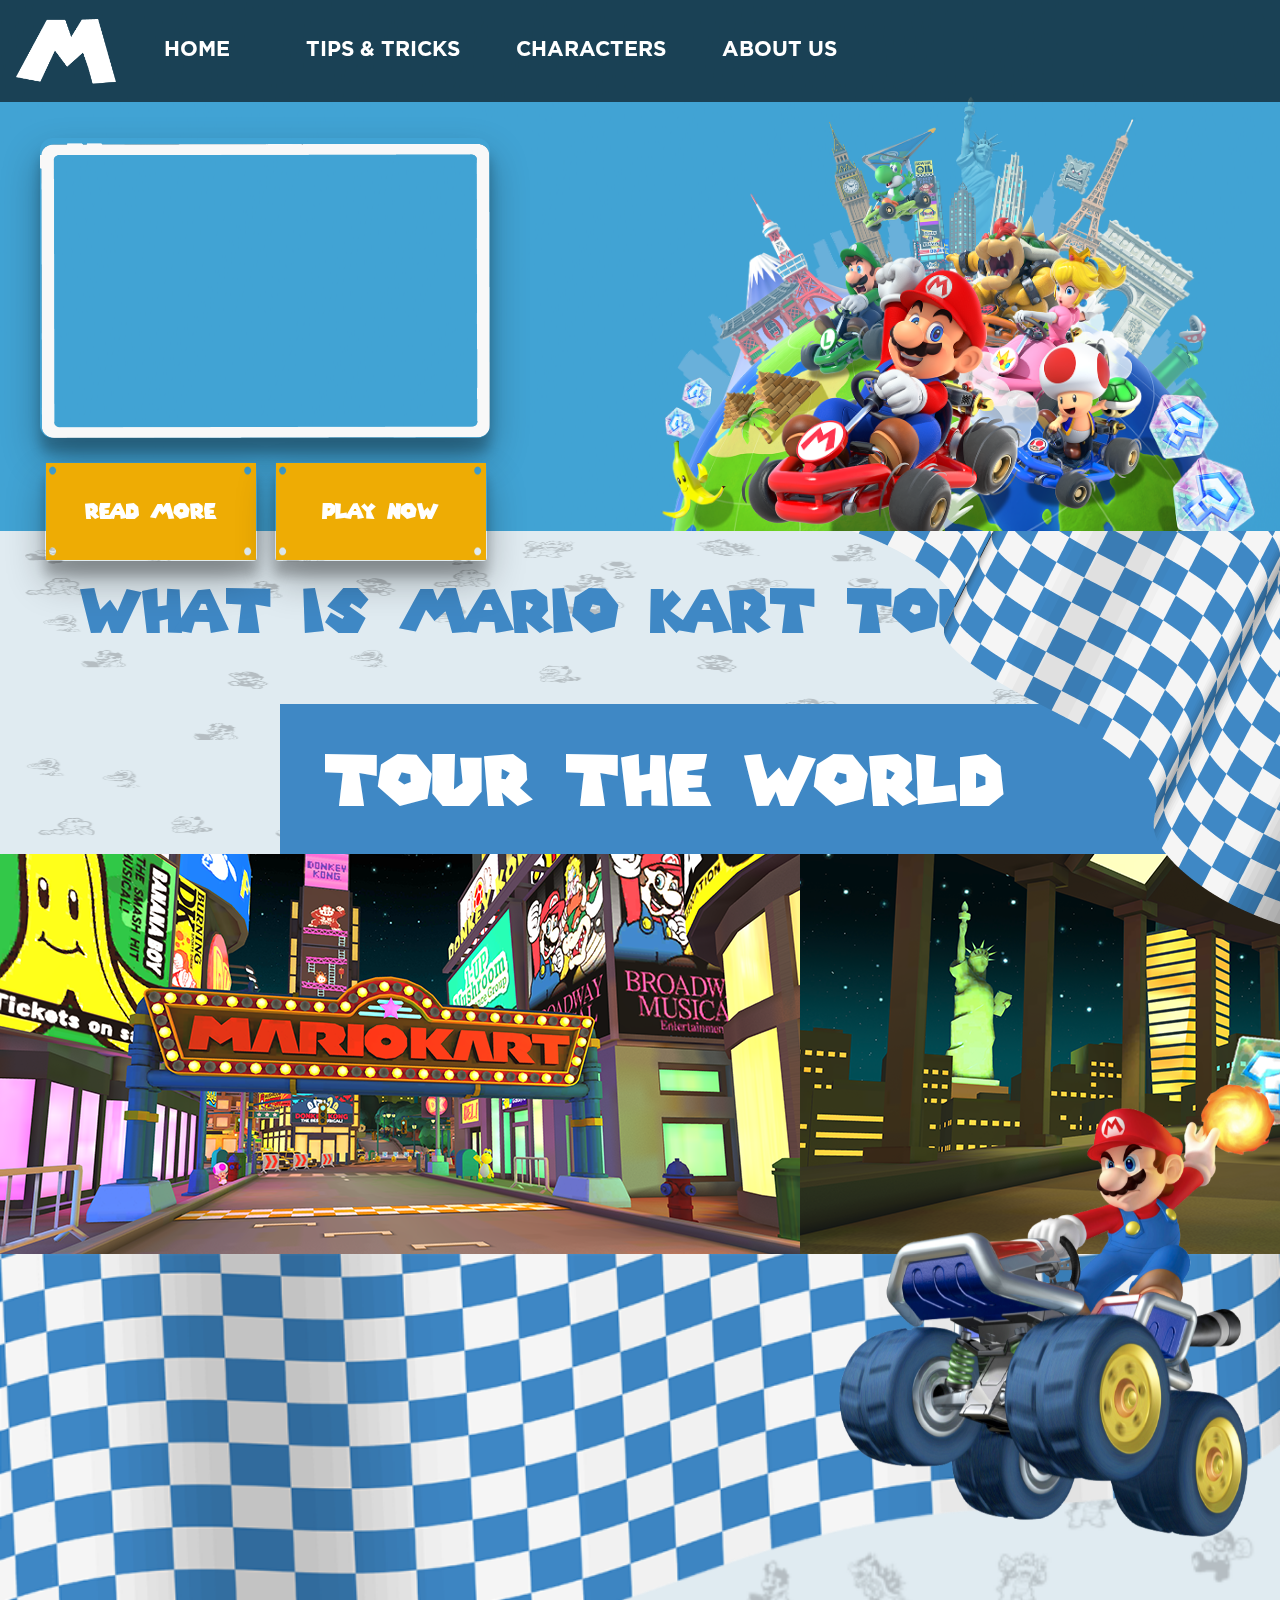
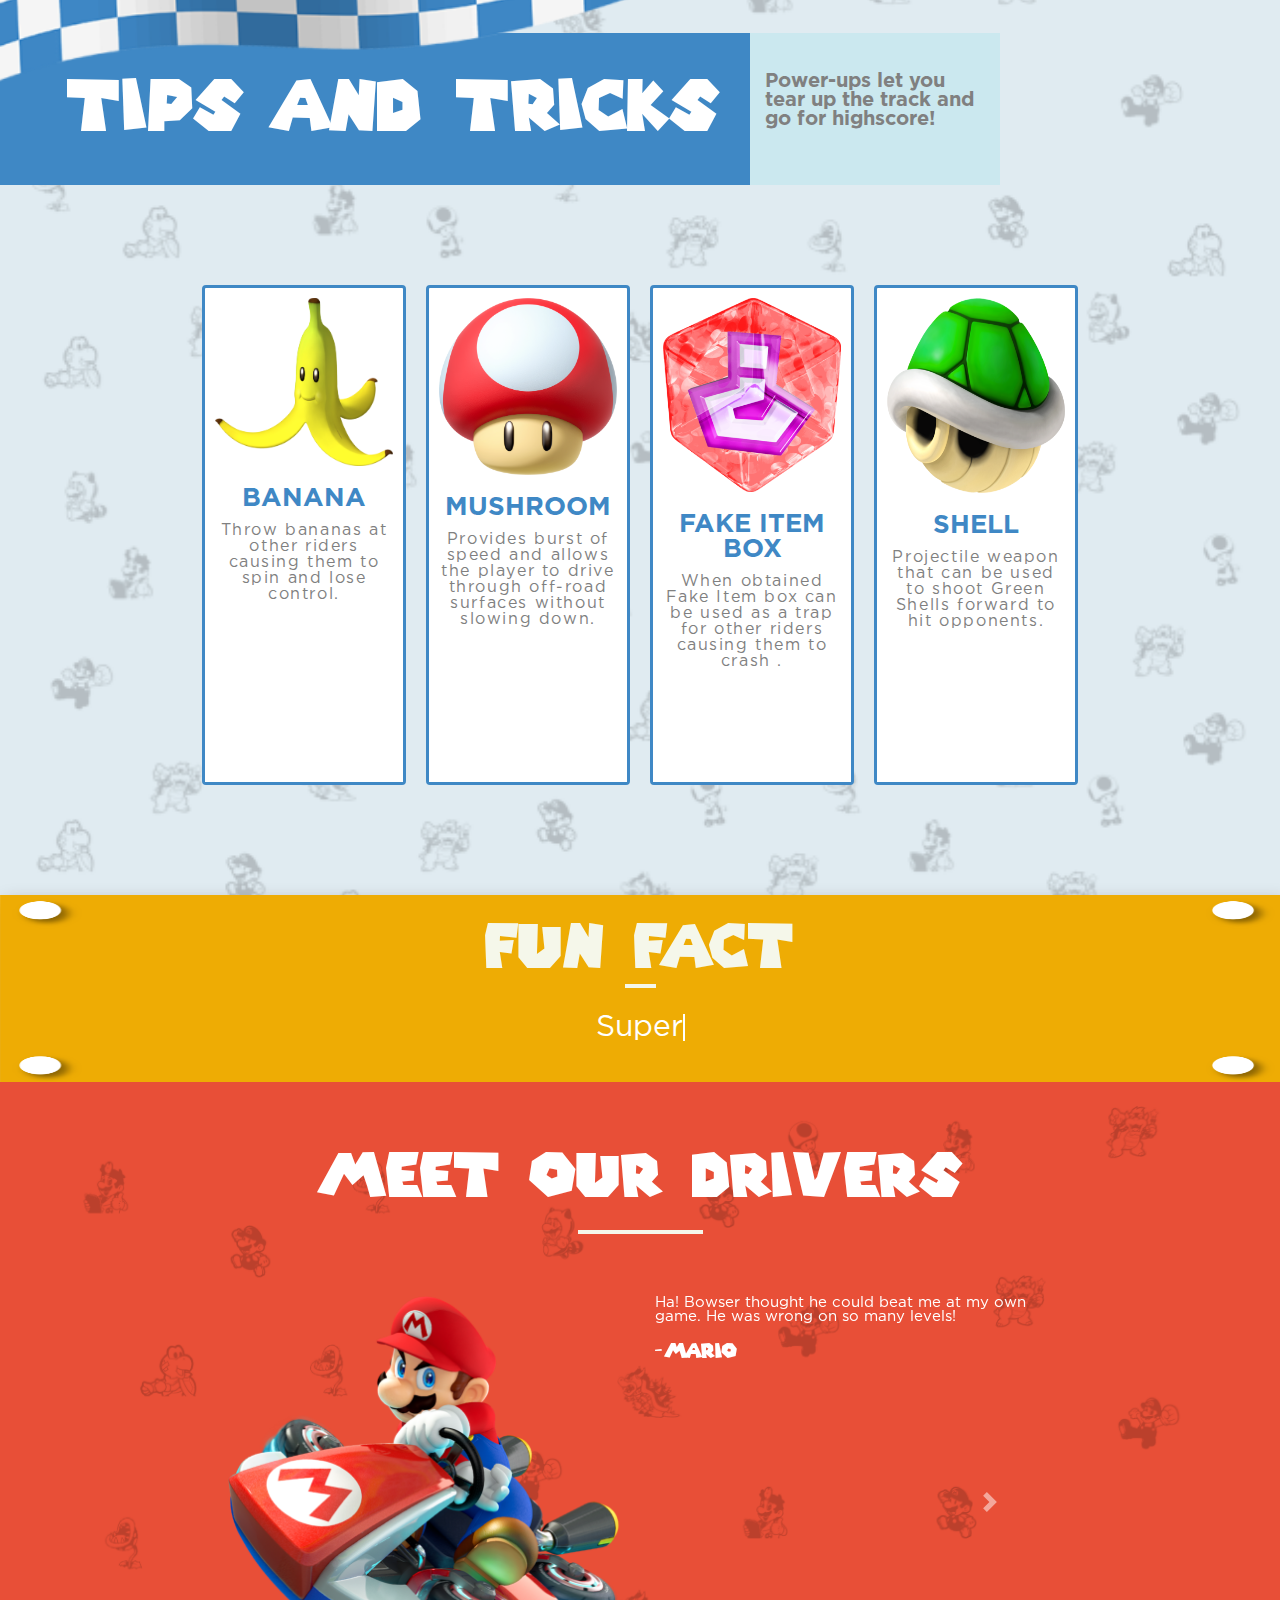
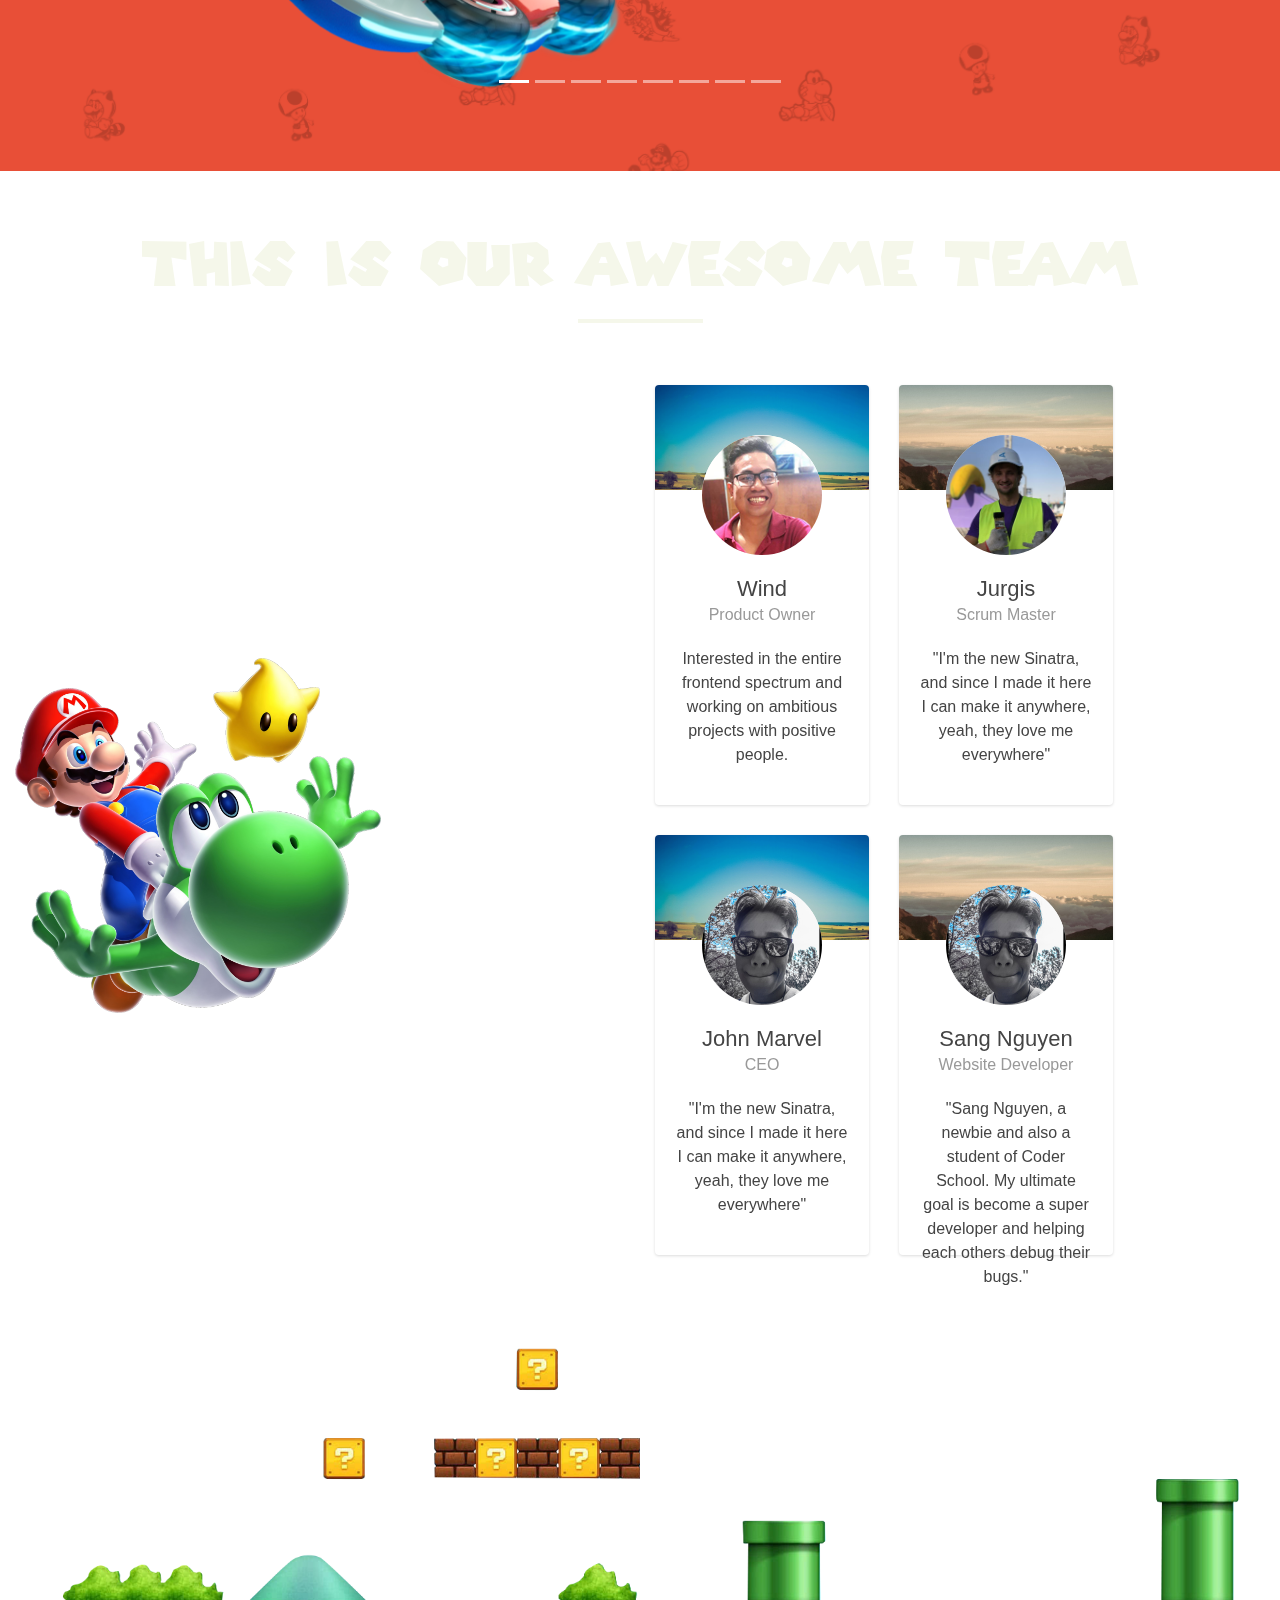
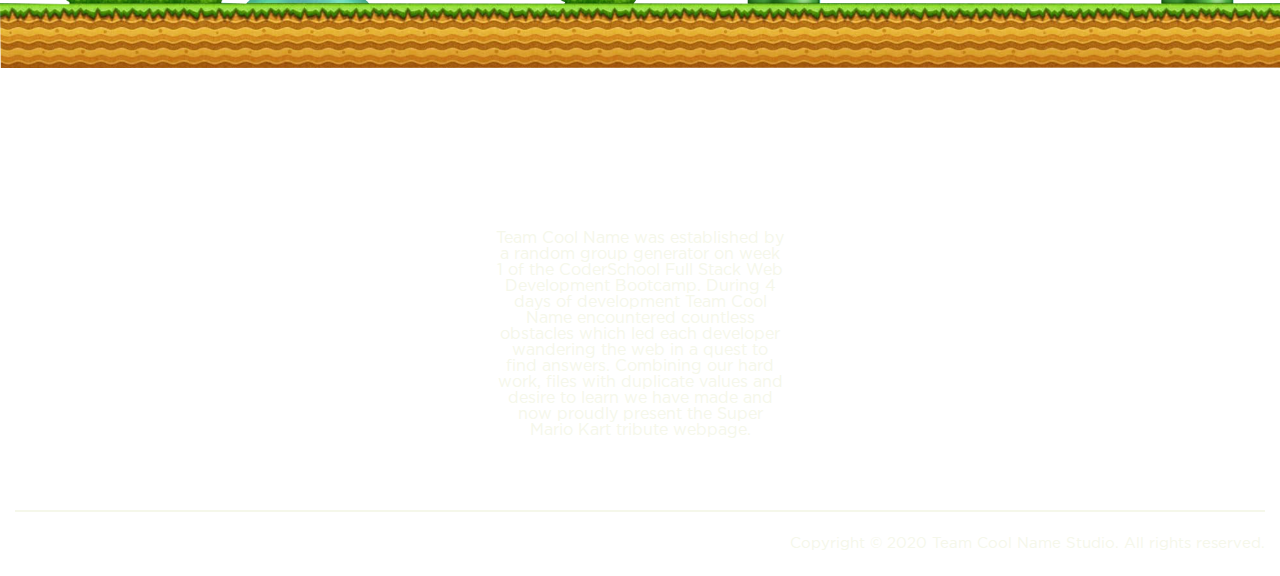
==== commit db5e38f5: "add wind infor and updated some styles for footer" ====
--- a/index.html
+++ b/index.html
@@ -439,15 +439,14 @@
                                             <img src="img/rotating_card_thumb2.png" />
                                         </div>
                                         <div class="user">
-                                            <img class="img-circle" src="img/sang-avatar.png" />
-                                        </div>
-                                        <div class="content">
-                                            <div class="main">
-                                                <h3 class="name">John Marvel</h3>
-                                                <p class="profession">CEO</p>
-                                                <p class="text-center">"I'm the new Sinatra, and since I made it here I
-                                                    can
-                                                    make it anywhere, yeah, they love me everywhere"</p>
+                                            <img class="img-circle" src="img/wind-avater.png" />
+                                        </div>
+                                        <div class="content">
+                                            <div class="main">
+                                                <h3 class="name">Wind</h3>
+                                                <p class="profession">Product Owner</p>
+                                                <p class="text-center">Interested in the entire frontend spectrum and 
+                                                    working on ambitious projects with positive people.</p>
                                             </div>
 
                                         </div>
@@ -459,16 +458,14 @@
                                         <div class="content">
                                             <div class="main">
                                                 <h4 class="text-center">Job Description</h4>
-                                                <p class="text-center">Web design, Adobe Photoshop, HTML5, CSS3, Corel
-                                                    and
-                                                    many others...</p>
+                                                <p class="text-center">Design website, develop section about and footer.</p>
 
                                             </div>
                                         </div>
                                         <div class="footer">
                                             <div class="social-links text-center">
                                                 <a href="#" class="facebook"><i class="fa fa-facebook fa-fw"></i></a>
-                                                <a href="#" class="github"><i class="fab fa-github fa-fw"></i></a>
+                                                <a href="https://github.com/Phongwind" class="github"><i class="fab fa-github fa-fw"></i></a>
                                                 <a href="#" class="twitter"><i class="fa fa-twitter fa-fw"></i></a>
                                             </div>
                                         </div>
@@ -582,7 +579,7 @@
                                             <div class="main">
                                                 <h3 class="name">Sang Nguyen</h3>
                                                 <p class="profession">Website Developer</p>
-                                                <p class="text-center">"Hi guys, I am Sang Nguyen, a newbie and also a student of Coder School.  My ultimate goal in the course is becoming a super website developer and help each others debug their bugs."</p>
+                                                <p class="text-center">"Sang Nguyen, a newbie and also a student of Coder School.  My ultimate goal is become a super developer and helping each others debug their bugs."</p>
                                             </div>
                                         </div>
                                     </div> <!-- end front panel -->
@@ -626,18 +623,18 @@
     background-repeat: no-repeat;
     background-attachment: fixed;
     background-size: cover; text-align: center;">
-        <div class="container-fluid end" style="padding: 0 300px;">
+        <div class="container-fluid end">
             <img src="/img/logo-team.png" class="logo-2">
-            <p>Team Cool Name was established by a random group generator on week 1 of the CoderSchool Full Stack Web
+            <p style="padding: 0 480px; font-size: 1rem;">Team Cool Name was established by a random group generator on week 1 of the CoderSchool Full Stack Web
                 Development Bootcamp. During 4 days of development Team Cool Name encountered countless obstacles which
                 led each developer wandering the web in a quest to find answers. Combining our hard work, files with
                 duplicate values and desire to learn we have made and now proudly present the Super Mario Kart tribute
                 webpage. </p>
             <div class="socialmedia">
                 <div class="social-links text-center">
-                    <a href="#" class="facebook"><i class="fa fa-facebook fa-fw"></i></a>
-                    <a href="#" class="github"><i class="fab fa-github fa-fw"></i></a>
-                    <a href="#" class="twitter"><i class="fa fa-twitter fa-fw"></i></a>
+                    <a href="#" class="facebook"><i class="fa fa-facebook fa-fw" style="color: white;"></i></a>
+                    <a href="#" class="github"><i class="fab fa-github fa-fw" style="color: white;"></i></a>
+                    <a href="#" class="twitter"><i class="fa fa-twitter fa-fw" style="color: white;"></i></a>
                 </div>
             </div>
             <div class="copyright">
@@ -653,7 +650,7 @@
 
 
 
-
+    <!--script-->
     <script src="https://ajax.googleapis.com/ajax/libs/jquery/3.4.1/jquery.min.js"></script>
     <script src="https://cdn.jsdelivr.net/npm/popper.js@1.16.0/dist/umd/popper.min.js"
         integrity="sha384-Q6E9RHvbIyZFJoft+2mJbHaEWldlvI9IOYy5n3zV9zzTtmI3UksdQRVvoxMfooAo"
@@ -662,84 +659,16 @@
         integrity="sha384-wfSDF2E50Y2D1uUdj0O3uMBJnjuUD4Ih7YwaYd1iqfktj0Uod8GCExl3Og8ifwB6"
         crossorigin="anonymous"></script>
     <script src="/js/typewrite.js" type=""></script>
-    <!-- <script>
-    // $(".nav-items").click(function() {
-
-    //     var id = $(this).data('id');
-        
-    //     $('html, body').animate({
-    //         scrollTop: $("#"+id).offset().top
-    //     }, 2000);
-    // });
-    </script> -->
+    <!--smooth srcipt when click to inpage div link-->
     <script>
-
-        var navH;
-        var feature = "home";
-
-        $(document).ready(function () {
-
-            navH = $("#nav").outerHeight();
-
-            //navigation handlers
-            $("#name").click(function () {
-                $("html, body").animate({ scrollTop: $("#home").position().top }, 1000);
-            });
-
-            $("#nav-context").click(function () {
-                $("html, body").animate({ scrollTop: $("#context").position().top }, 1000);
-            });
-
-            $("#nav-concept").click(function () {
-                $("html, body").animate({ scrollTop: $("#concept").position().top }, 1000);
-            });
-
-            $("#nav-feature").click(function () {
-                $("html, body").animate({ scrollTop: $("#feature").position().top }, 1000);
-            });
-
-            $("#nav-video").click(function () {
-                $("html, body").animate({ scrollTop: $("#video").position().top }, 1000);
-            });
-
-            $("#nav-about").click(function () {
-                $("html, body").animate({ scrollTop: $("#about").position().top }, 1000);
-            });
-
-            /home nav/
-
-
-            $(".home_icon_1").click(function () {
-                $("html, body").animate({ scrollTop: $("#context").position().top }, 1000);
-            });
-
-            $(".home_icon_2").click(function () {
-                $("html, body").animate({ scrollTop: $("#concept").position().top }, 1000);
-            });
-
-            $(".home_icon_3").click(function () {
-                $("html, body").animate({ scrollTop: $("#feature").position().top }, 1000);
-            });
-
-            $(".home_icon_4").click(function () {
-                $("html, body").animate({ scrollTop: $("#video").position().top }, 1000);
-            });
-
-            $(".home_icon_5").click(function () {
-                $("html, body").animate({ scrollTop: $("#about").position().top }, 1000);
-            });
-
-
-        });
-
-        function setBtnOn() {
-            $(".btn").show();
-            $("#resetBtn").hide();
-        }
-
-
-
-    </script>
+        $('a[href*="#"]').on('click', function (e) {
+        e.preventDefault();
+
+        $('html, body').animate({
+            scrollTop: $($(this).attr('href')).offset().top
+        }, 500, 'linear');
+    });
+    </script> <!--end of smooth script-->
 
 </body>
 
--- a/css/style.css
+++ b/css/style.css
@@ -490,7 +490,7 @@
 footer > .end > .logo-2 {
   width: 100px;
   margin-top: 3%;
-  margin-bottom: 3%;
+  margin-bottom: 2%;
 }
 
 footer > .end > p {
@@ -514,14 +514,13 @@
   font: 15px Gotham-regular;
   color: #F5F7EA;
   text-align: right;
-  padding-top: 2%;
-  padding-bottom: 2%;
-}
-
-
-
-
-
-
-  
-
+  padding: 2% 0% 2% 0;
+}
+
+
+
+
+
+
+  
+
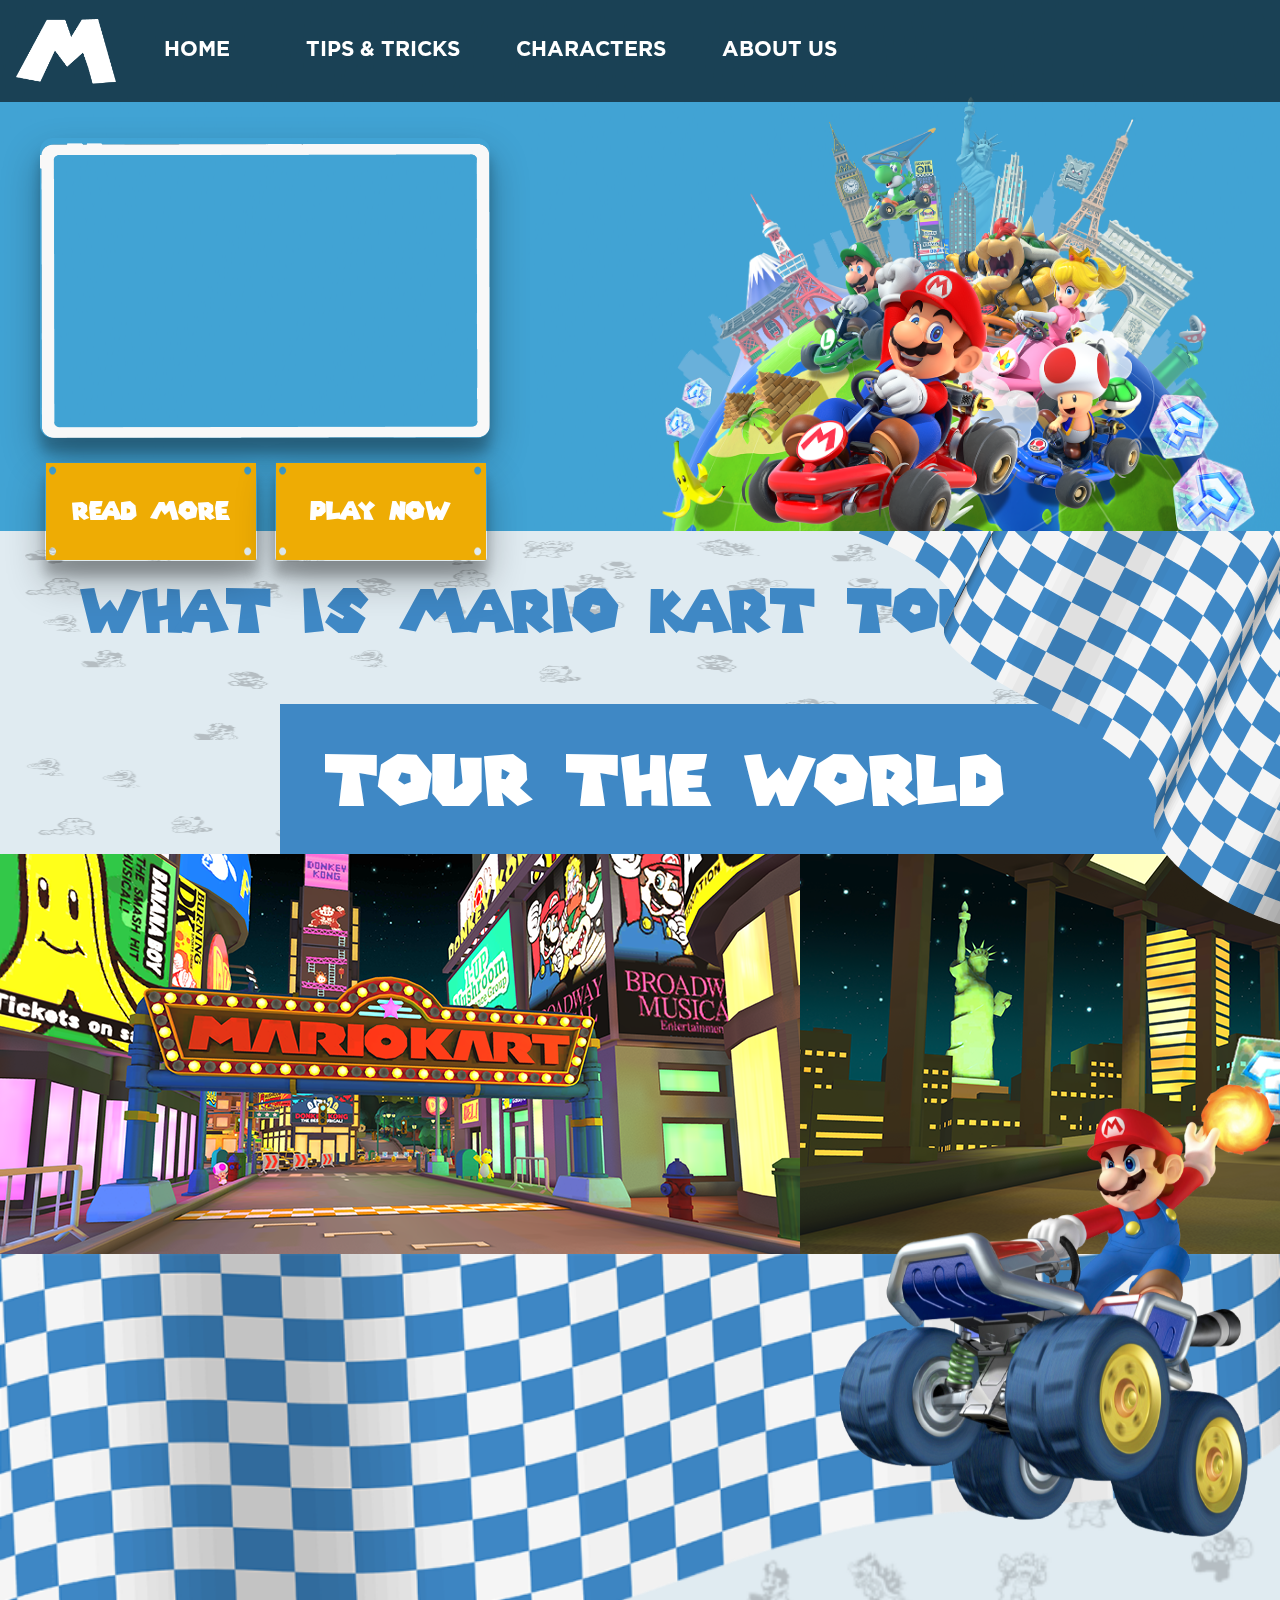
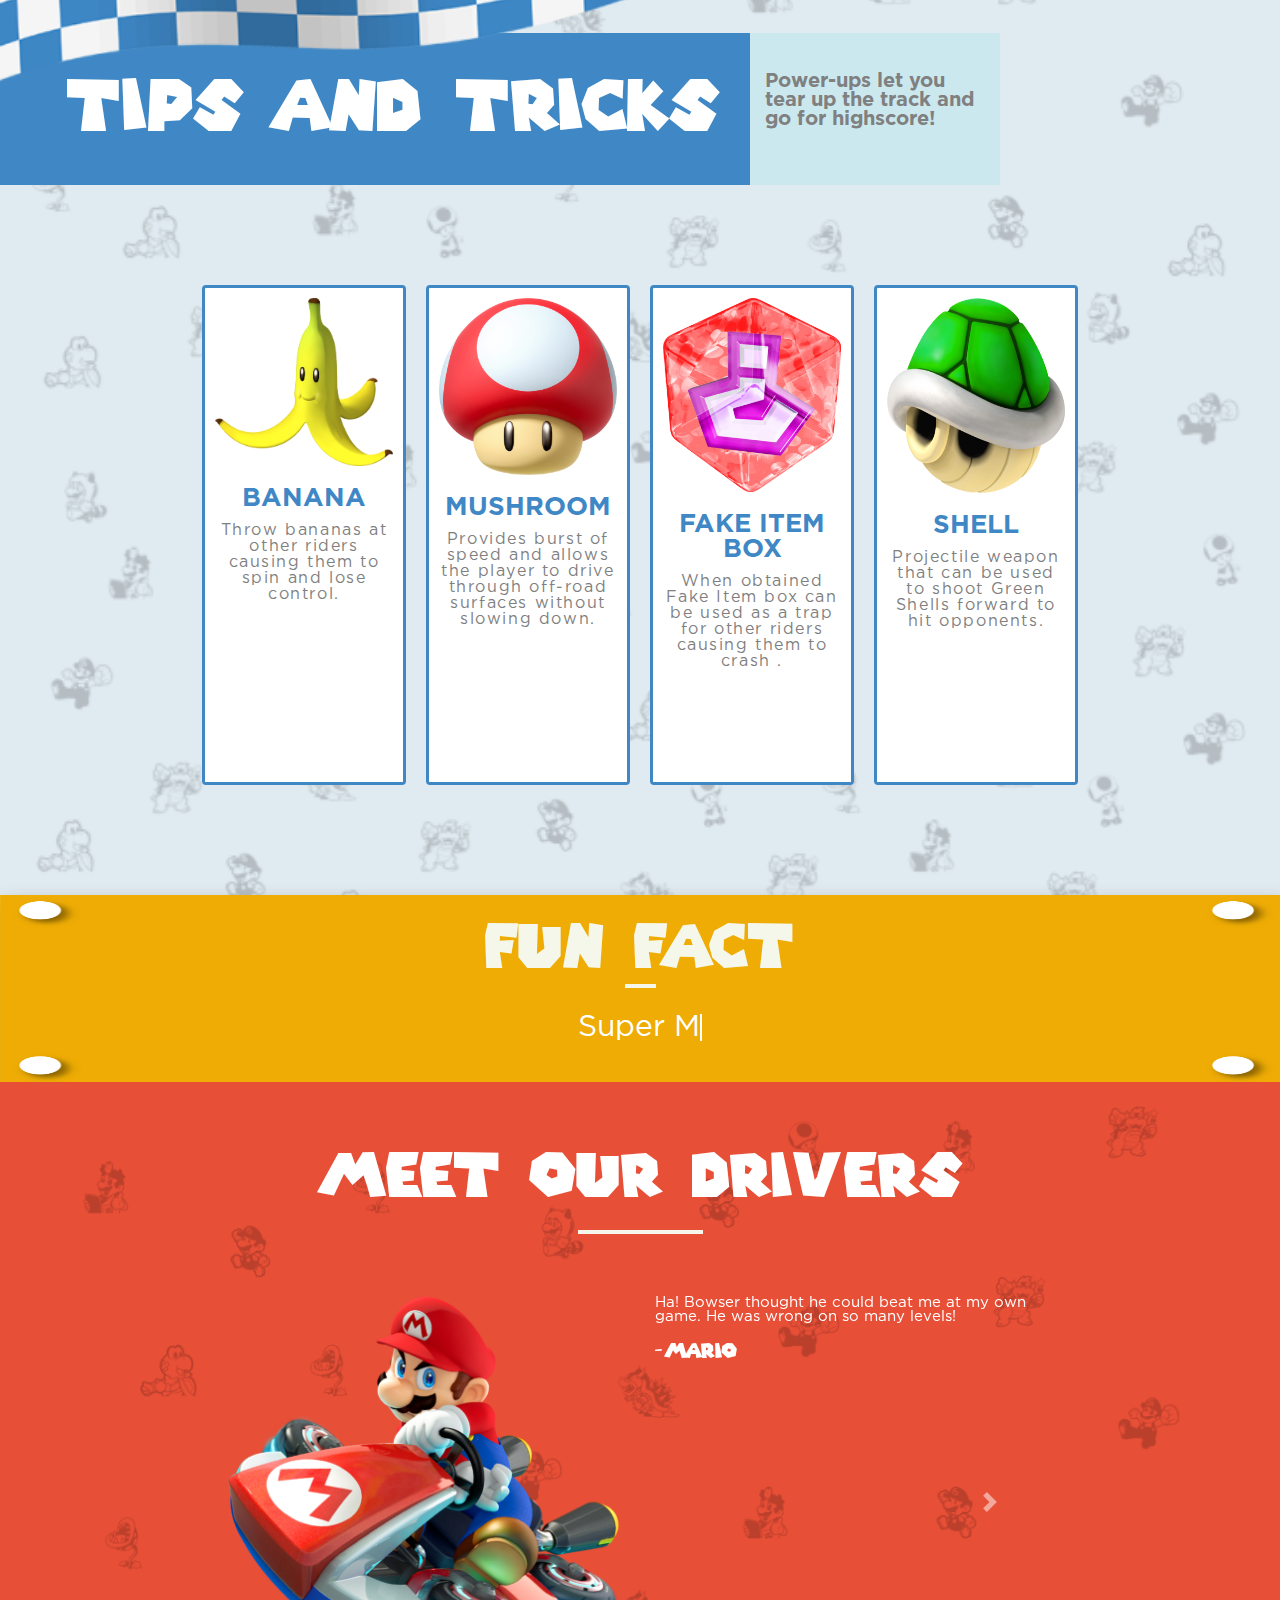
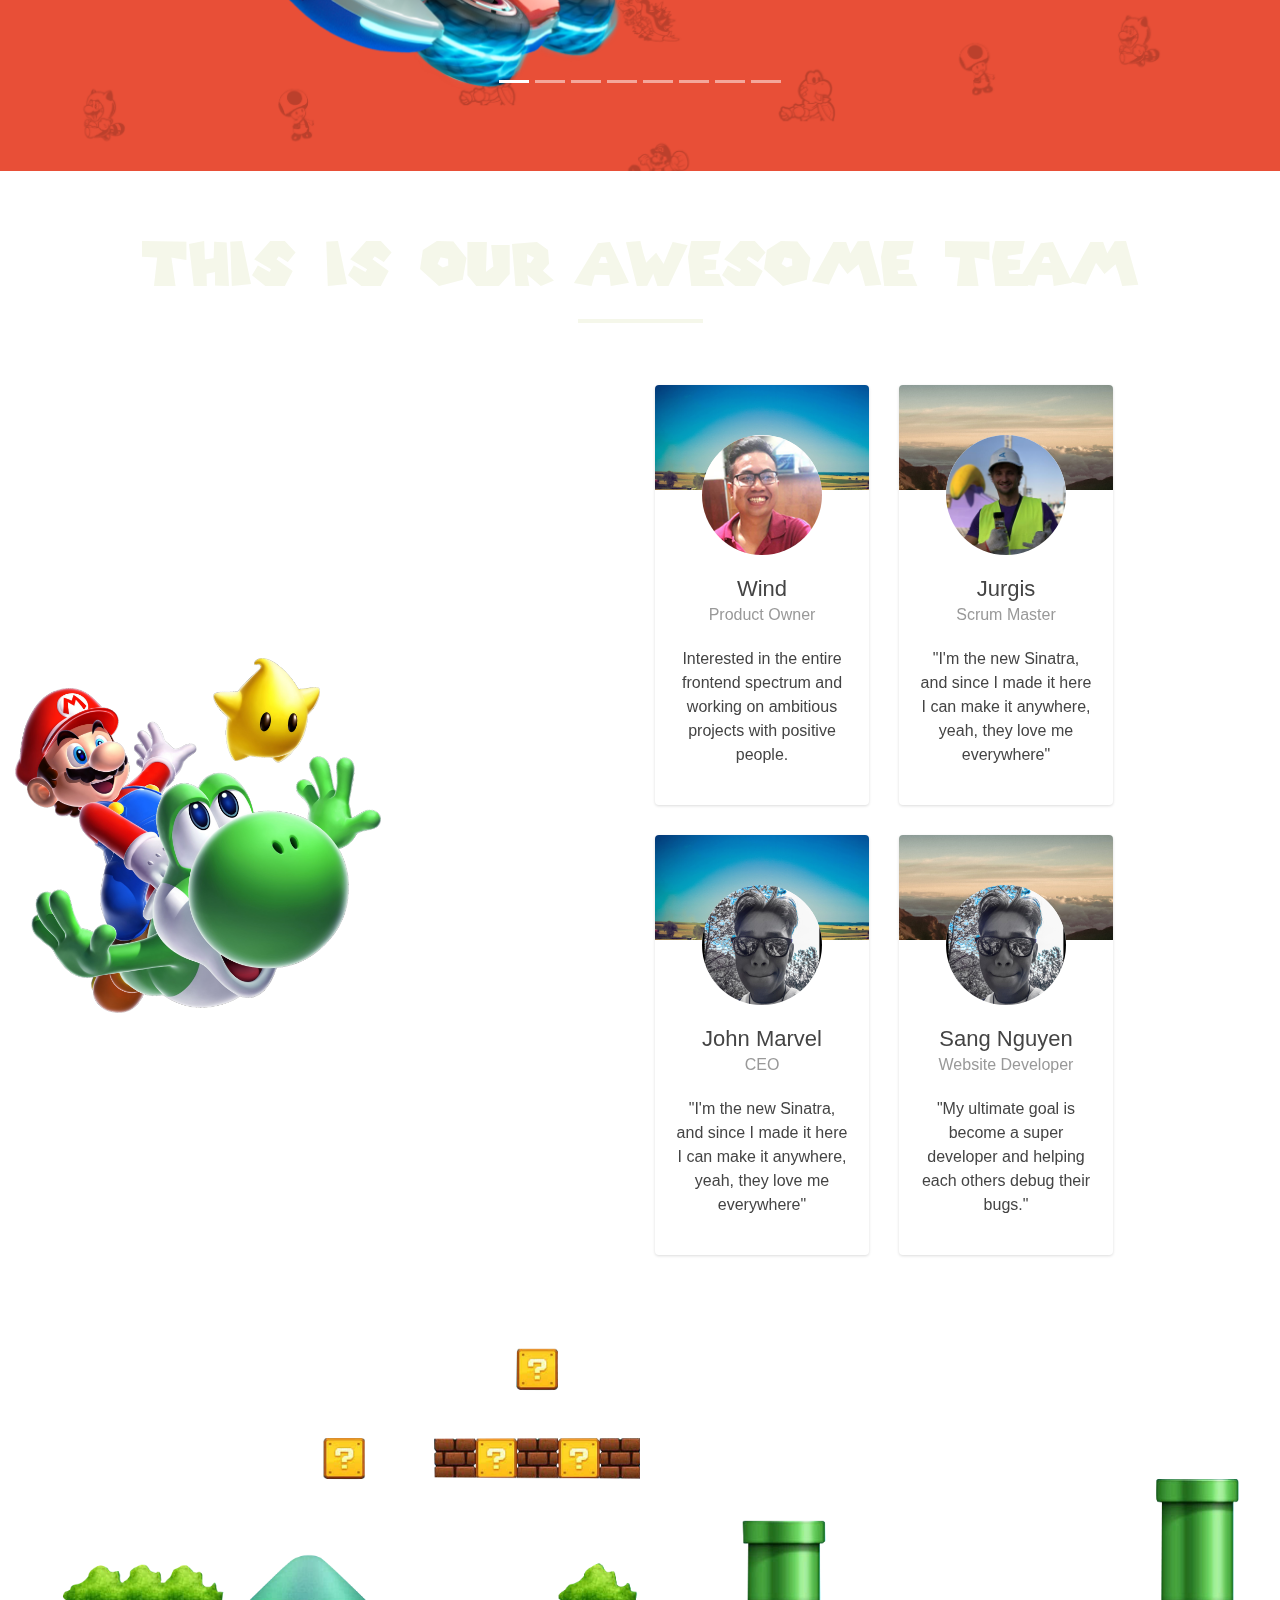
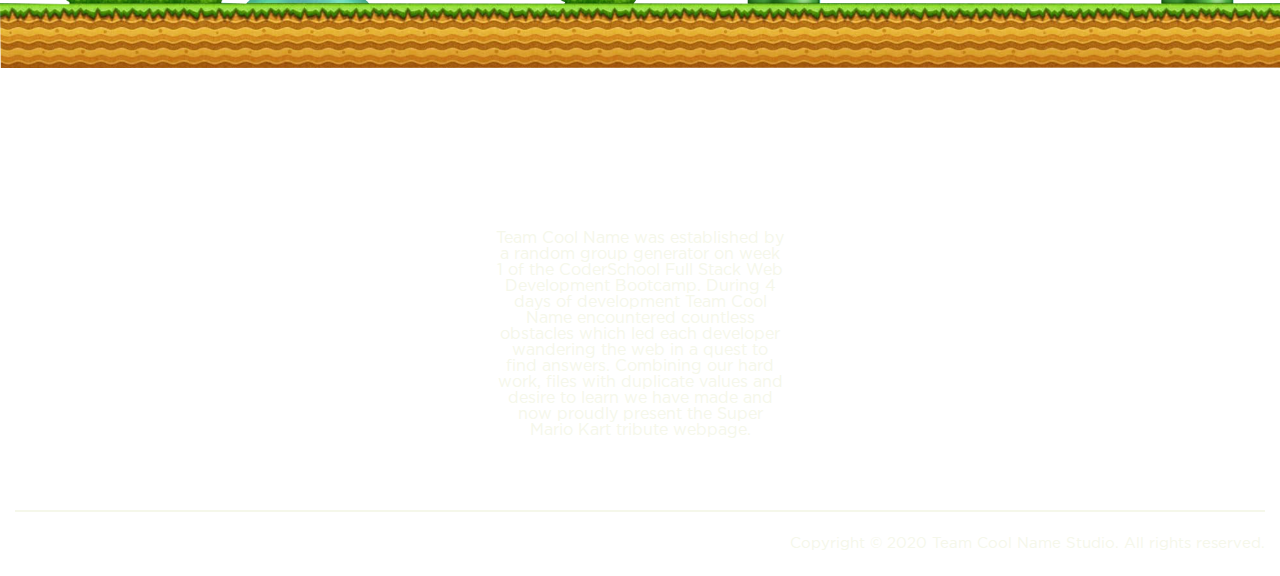
==== commit d28c2287: "style social link on footer, change video intro and add click logo scroll to top" ====
--- a/index.html
+++ b/index.html
@@ -22,7 +22,7 @@
 
     <nav class="navbar navbar-expand-lg navbar-light" style="background-color: #0001FC ; position: fixed;
     background-color: rgba(0, 0, 0, 0.6); width: 100%; z-index: 10;">
-        <img src="img/logo.png" alt="..." class="logo" style="width: 100px;">
+        <a href="#homePage"><img src="img/logo.png" alt="..." class="logo" style="width: 100px;"></a>
         <button class="navbar-toggler" type="button" data-toggle="collapse" data-target="#navbarNav"
             aria-controls="navbarNav" aria-expanded="false" aria-label="Toggle navigation">
             <span class="navbar-toggler-icon"></span>
@@ -32,7 +32,7 @@
                 <li class="nav-item active">
                     <a class="nav-link text-white nav-items"
                         style=" font-size:21px; text-transform: uppercase; margin: 0 40px; font-family: Gotham-bold;"
-                        href="#">Home<span class="sr-only">(current)</span></a>
+                        href="#homePage">Home<span class="sr-only">(current)</span></a>
                 </li>
                 <li class="nav-item">
                     <a class="nav-link text-white nav-items"
@@ -55,7 +55,7 @@
 
     <!-- Section 2: Jumbotron -->
 
-    <div class="container-fluid">
+    <div id="homePage" class="container-fluid">
         <div class="row banner">
             <div class="col-xl-6 col-sm-12">
 
@@ -63,8 +63,8 @@
                     <div class="video-frame"
                         style="width:30%; min-width: 450px; min-height: 300px; height:30%; display: flex; align-items: center; justify-content: center;">
                         <iframe width="95%" height="93%"
-                            src="https://www.youtube.com/embed/87lnoRaoP6I?playsinline=1&enablejsapi=1&origin=https%3A%2F%2Fmariokarttour.com&widgetid=1&autoplay=1&mute=1&version=3&loop=1&playlist=87lnoRaoP6I"
-                            frameborder="0" loop=1
+                            src="https://www.youtube.com/embed/o9-Qz4iDjrM?playsinline=1&enablejsapi=1&origin=https%3A%2F%2Fmariokarttour.com&widgetid=1&autoplay=1&mute=1&version=3&loop=1&playlist=o9-Qz4iDjrM"
+                            frameborder="0"
                             allow="accelerometer; autoplay; encrypted-media; gyroscope; picture-in-picture"
                             allowfullscreen></iframe>
                     </div>
@@ -75,12 +75,12 @@
                     <button type="button" class="btn button-intro-1 text-white"
                         style="background-image: url(img/button-intro.png); background-size: 100% 100%; background-repeat: no-repeat; display: flex; align-items: center; justify-content: center;"><a
                             href="https://www.mariowiki.com/Mario_Kart_Tour" target="_blank"
-                            style="text-decoration:none; color: white;">READ
+                            style="text-decoration:none; color: white; font-size: 25px;">READ
                             MORE</a></button>
                     <button type="button" class="btn button-intro-2 text-white"
                         style="background-image: url(img/button-intro.png); background-size: 100% 100%; background-repeat: no-repeat; display: flex; align-items: center; justify-content: center;"><a
                             href="https://www.playemulator.com/n64-online/mario-kart-64/" target="_blank"
-                            style="color: white; text-decoration: none;">PLAY
+                            style="color: white; text-decoration: none; font-size: 25px;">PLAY
                             NOW</a></button>
                 </div>
             </div>
@@ -134,7 +134,7 @@
                         <img class="card-img-top boost-card-img" src="/img/banana.png" alt="Card image cap" />
                         <div class="card-body cardName">
                             <h5 class="card-title">
-                                <a href="https://www.mariowiki.com/Banana#Mario_Kart_series">Banana</a>
+                                <a href="https://www.mariowiki.com/Banana#Mario_Kart_series" target="_blank">Banana</a>
                             </h5>
                             <p class="card-text">
                                 Throw bananas at other riders causing them to spin and lose
@@ -445,7 +445,7 @@
                                             <div class="main">
                                                 <h3 class="name">Wind</h3>
                                                 <p class="profession">Product Owner</p>
-                                                <p class="text-center">Interested in the entire frontend spectrum and 
+                                                <p class="text-center">Interested in the entire frontend spectrum and
                                                     working on ambitious projects with positive people.</p>
                                             </div>
 
@@ -453,19 +453,21 @@
                                     </div> <!-- end front panel -->
                                     <div class="back">
                                         <div class="header">
-                                            <h5 class="motto">"To be or not to be, this is my awesome motto!"</h5>
+                                            <h5 class="motto">"Passion is important!"</h5>
                                         </div>
                                         <div class="content">
                                             <div class="main">
                                                 <h4 class="text-center">Job Description</h4>
-                                                <p class="text-center">Design website, develop section about and footer.</p>
+                                                <p class="text-center">Design website, develop section about and footer.
+                                                </p>
 
                                             </div>
                                         </div>
                                         <div class="footer">
                                             <div class="social-links text-center">
                                                 <a href="#" class="facebook"><i class="fa fa-facebook fa-fw"></i></a>
-                                                <a href="https://github.com/Phongwind" class="github"><i class="fab fa-github fa-fw"></i></a>
+                                                <a href="https://github.com/Phongwind" class="github"><i
+                                                        class="fab fa-github fa-fw"></i></a>
                                                 <a href="#" class="twitter"><i class="fa fa-twitter fa-fw"></i></a>
                                             </div>
                                         </div>
@@ -502,13 +504,15 @@
                                         <div class="content">
                                             <div class="main">
                                                 <h4 class="text-center">Job Description</h4>
-                                                <p class="text-center">I did Tricks and Tips section and write content of the footer also.</p>
+                                                <p class="text-center">I did Tricks and Tips section and write content
+                                                    of the footer also.</p>
                                             </div>
                                         </div>
                                         <div class="footer">
                                             <div class="social-links text-center">
                                                 <a href="#" class="facebook"><i class="fa fa-facebook fa-fw"></i></a>
-                                                <a href="https://github.com/J-Grigri" class="github"><i class="fab fa-github fa-fw"></i></a>
+                                                <a href="https://github.com/J-Grigri" class="github"><i
+                                                        class="fab fa-github fa-fw"></i></a>
                                                 <a href="#" class="twitter"><i class="fa fa-twitter fa-fw"></i></a>
                                             </div>
                                         </div>
@@ -579,7 +583,8 @@
                                             <div class="main">
                                                 <h3 class="name">Sang Nguyen</h3>
                                                 <p class="profession">Website Developer</p>
-                                                <p class="text-center">"Sang Nguyen, a newbie and also a student of Coder School.  My ultimate goal is become a super developer and helping each others debug their bugs."</p>
+                                                <p class="text-center">"My ultimate goal is become a super developer and
+                                                    helping each others debug their bugs."</p>
                                             </div>
                                         </div>
                                     </div> <!-- end front panel -->
@@ -590,15 +595,20 @@
                                         <div class="content">
                                             <div class="main">
                                                 <h4 class="text-center">Job Description</h4>
-                                                <p class="text-center">My role is complete the navigation bar and banner of the website. I wanna say thank to my team especially our product owner and designer also.</p>
+                                                <p class="text-center">My role is complete the navigation bar and banner
+                                                    of the website. I wanna say thank to my team especially our product
+                                                    owner and designer also.</p>
 
                                             </div>
                                         </div>
                                         <div class="footer">
                                             <div class="social-links text-center">
-                                                <a href="https://www.facebook.com/josscancer" class="facebook"><i class="fa fa-facebook fa-fw"></i></a>
-                                                <a href="https://github.com/dechariot" class="github"><i class="fab fa-github fa-fw"></i></a>
-                                                <a href="https://twitter.com/Jossensitive" class="twitter"><i class="fa fa-twitter fa-fw"></i></a>
+                                                <a href="https://www.facebook.com/josscancer" class="facebook"><i
+                                                        class="fa fa-facebook fa-fw"></i></a>
+                                                <a href="https://github.com/dechariot" class="github"><i
+                                                        class="fab fa-github fa-fw"></i></a>
+                                                <a href="https://twitter.com/Jossensitive" class="twitter"><i
+                                                        class="fa fa-twitter fa-fw"></i></a>
                                             </div>
                                         </div>
                                     </div> <!-- end back panel -->
@@ -625,16 +635,17 @@
     background-size: cover; text-align: center;">
         <div class="container-fluid end">
             <img src="/img/logo-team.png" class="logo-2">
-            <p style="padding: 0 480px; font-size: 1rem;">Team Cool Name was established by a random group generator on week 1 of the CoderSchool Full Stack Web
+            <p style="padding: 0 480px; font-size: 1rem;">Team Cool Name was established by a random group generator on
+                week 1 of the CoderSchool Full Stack Web
                 Development Bootcamp. During 4 days of development Team Cool Name encountered countless obstacles which
                 led each developer wandering the web in a quest to find answers. Combining our hard work, files with
                 duplicate values and desire to learn we have made and now proudly present the Super Mario Kart tribute
                 webpage. </p>
             <div class="socialmedia">
                 <div class="social-links text-center">
-                    <a href="#" class="facebook"><i class="fa fa-facebook fa-fw" style="color: white;"></i></a>
-                    <a href="#" class="github"><i class="fab fa-github fa-fw" style="color: white;"></i></a>
-                    <a href="#" class="twitter"><i class="fa fa-twitter fa-fw" style="color: white;"></i></a>
+                    <a href="#" class="facebook"><i class="fa fa-facebook fa-fw a"></i></a>
+                    <a href="#" class="github"><i class="fab fa-github fa-fw"></i></a>
+                    <a href="#" class="twitter"><i class="fa fa-twitter fa-fw"></i></a>
                 </div>
             </div>
             <div class="copyright">
@@ -662,13 +673,14 @@
     <!--smooth srcipt when click to inpage div link-->
     <script>
         $('a[href*="#"]').on('click', function (e) {
-        e.preventDefault();
-
-        $('html, body').animate({
-            scrollTop: $($(this).attr('href')).offset().top
-        }, 500, 'linear');
-    });
-    </script> <!--end of smooth script-->
+            e.preventDefault();
+
+            $('html, body').animate({
+                scrollTop: $($(this).attr('href')).offset().top
+            }, 500, 'linear');
+        });
+    </script>
+    <!--end of smooth script-->
 
 </body>
 
--- a/css/style.css
+++ b/css/style.css
@@ -517,10 +517,30 @@
   padding: 2% 0% 2% 0;
 }
 
-
-
-
-
-
-  
-
+footer>.end >.socialmedia >.social-links > a.facebook{
+  color: white;
+}
+footer>.end >.socialmedia >.social-links > a.github{
+  color: white;
+}
+footer>.end >.socialmedia >.social-links > a.twitter{
+  color: white;
+}
+
+footer>.end >.socialmedia >.social-links > a.facebook:hover {
+  color:#0056b3;
+}
+
+footer>.end >.socialmedia >.social-links > a.github:hover {
+  color:#0056b3;
+}
+
+footer>.end >.socialmedia >.social-links > a.twitter:hover {
+  color:#0056b3;
+}
+
+
+
+
+  
+
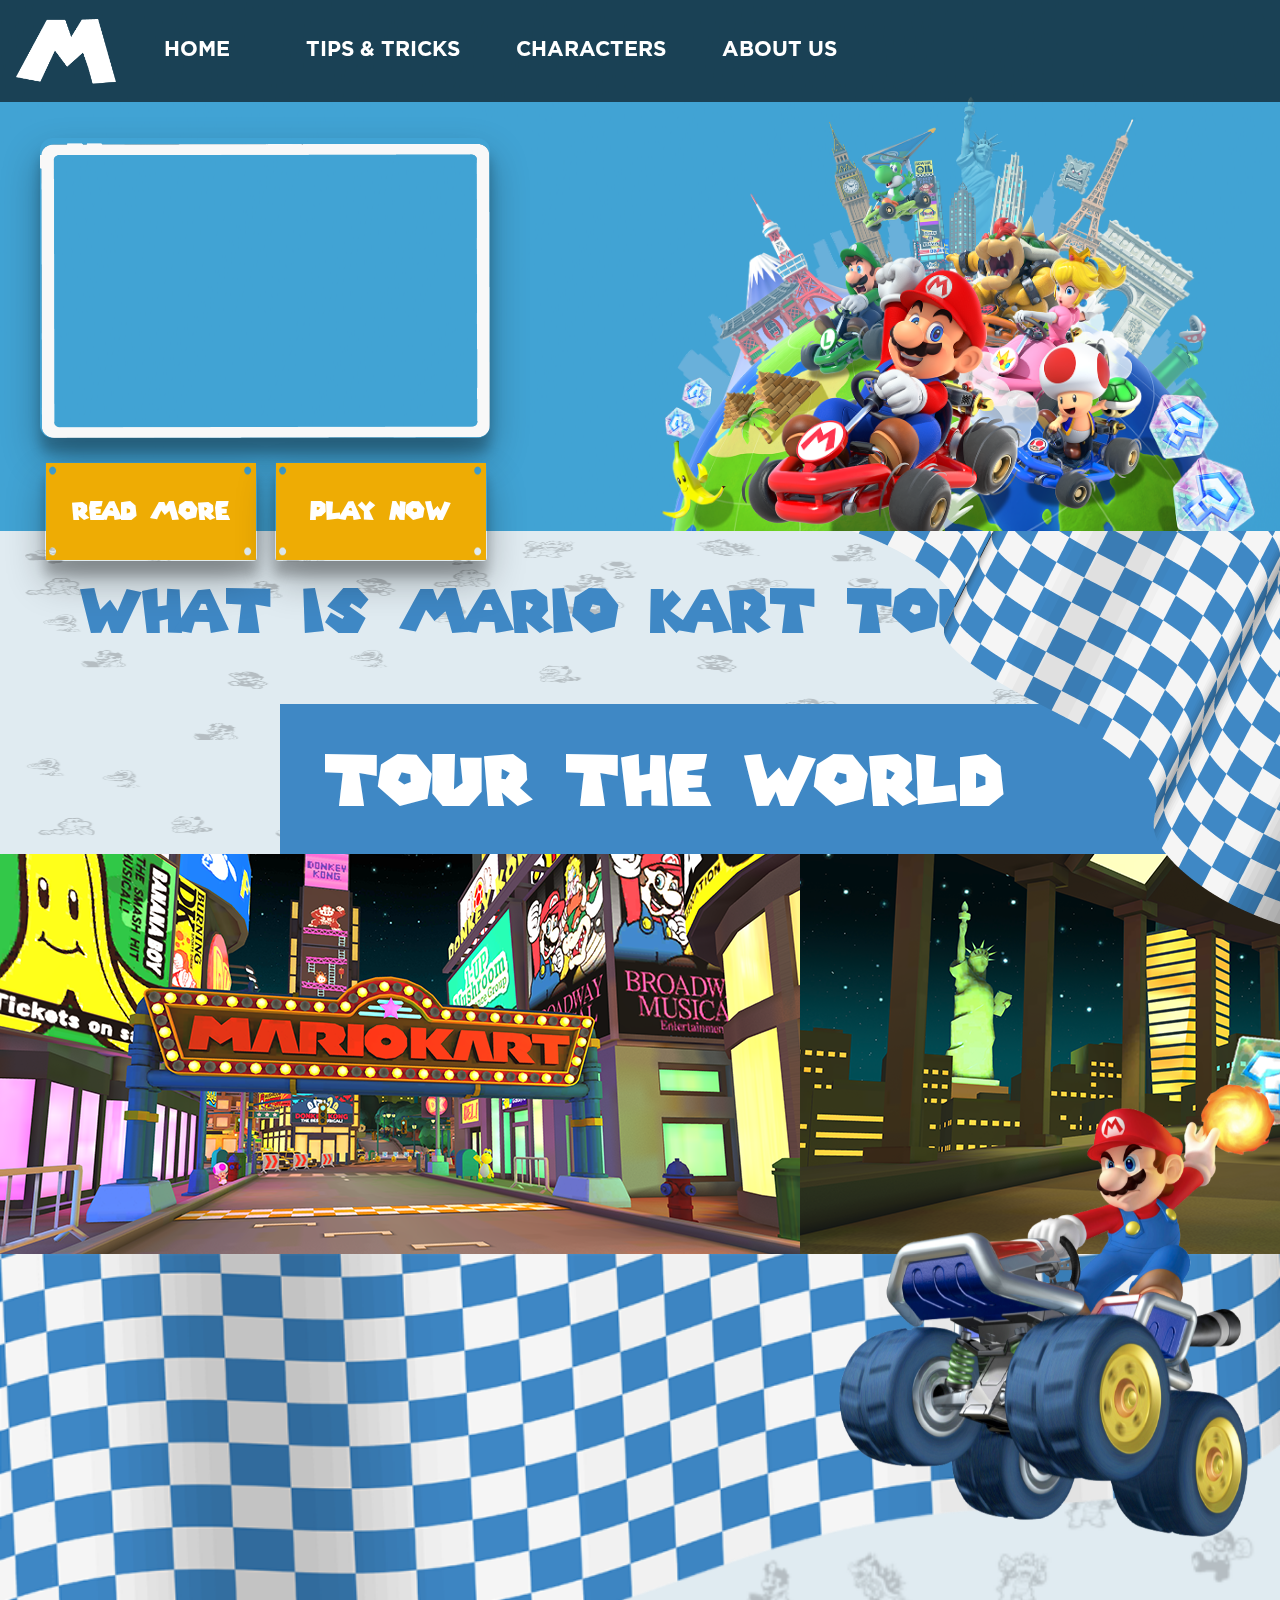
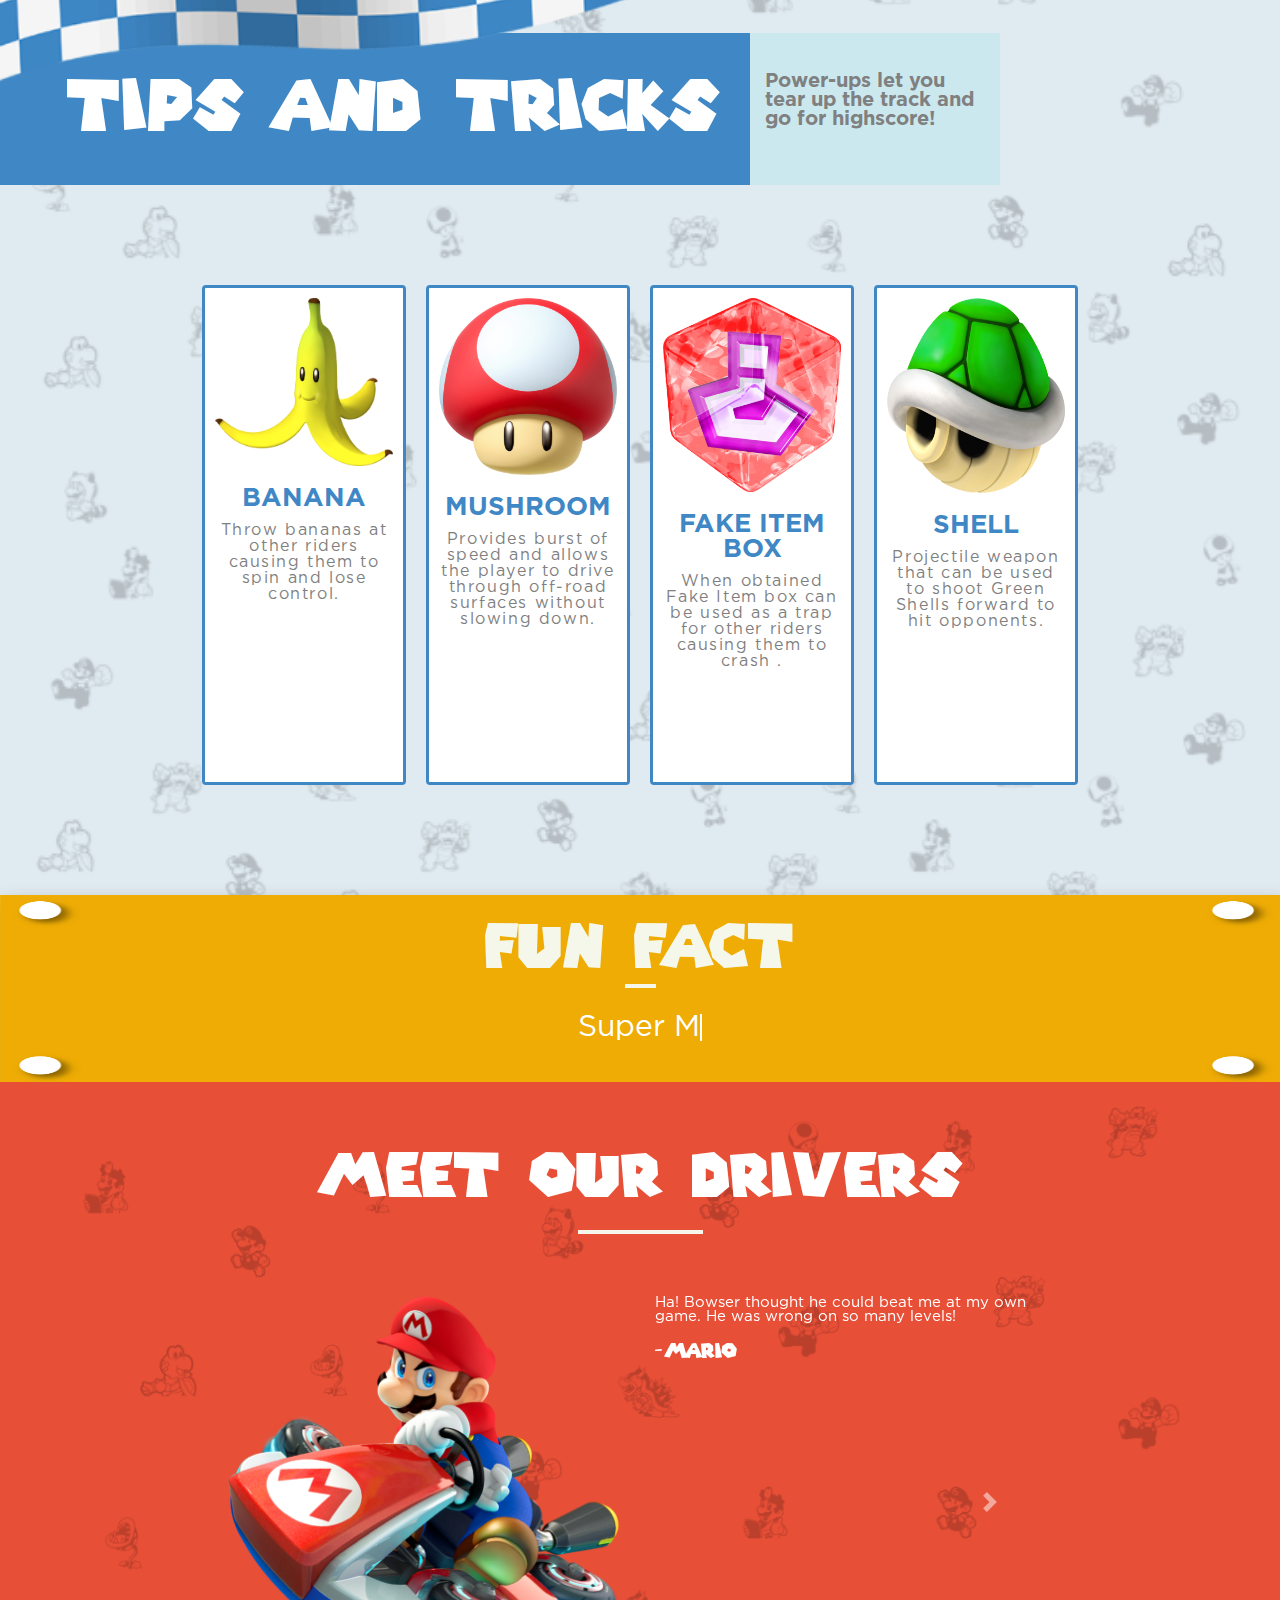
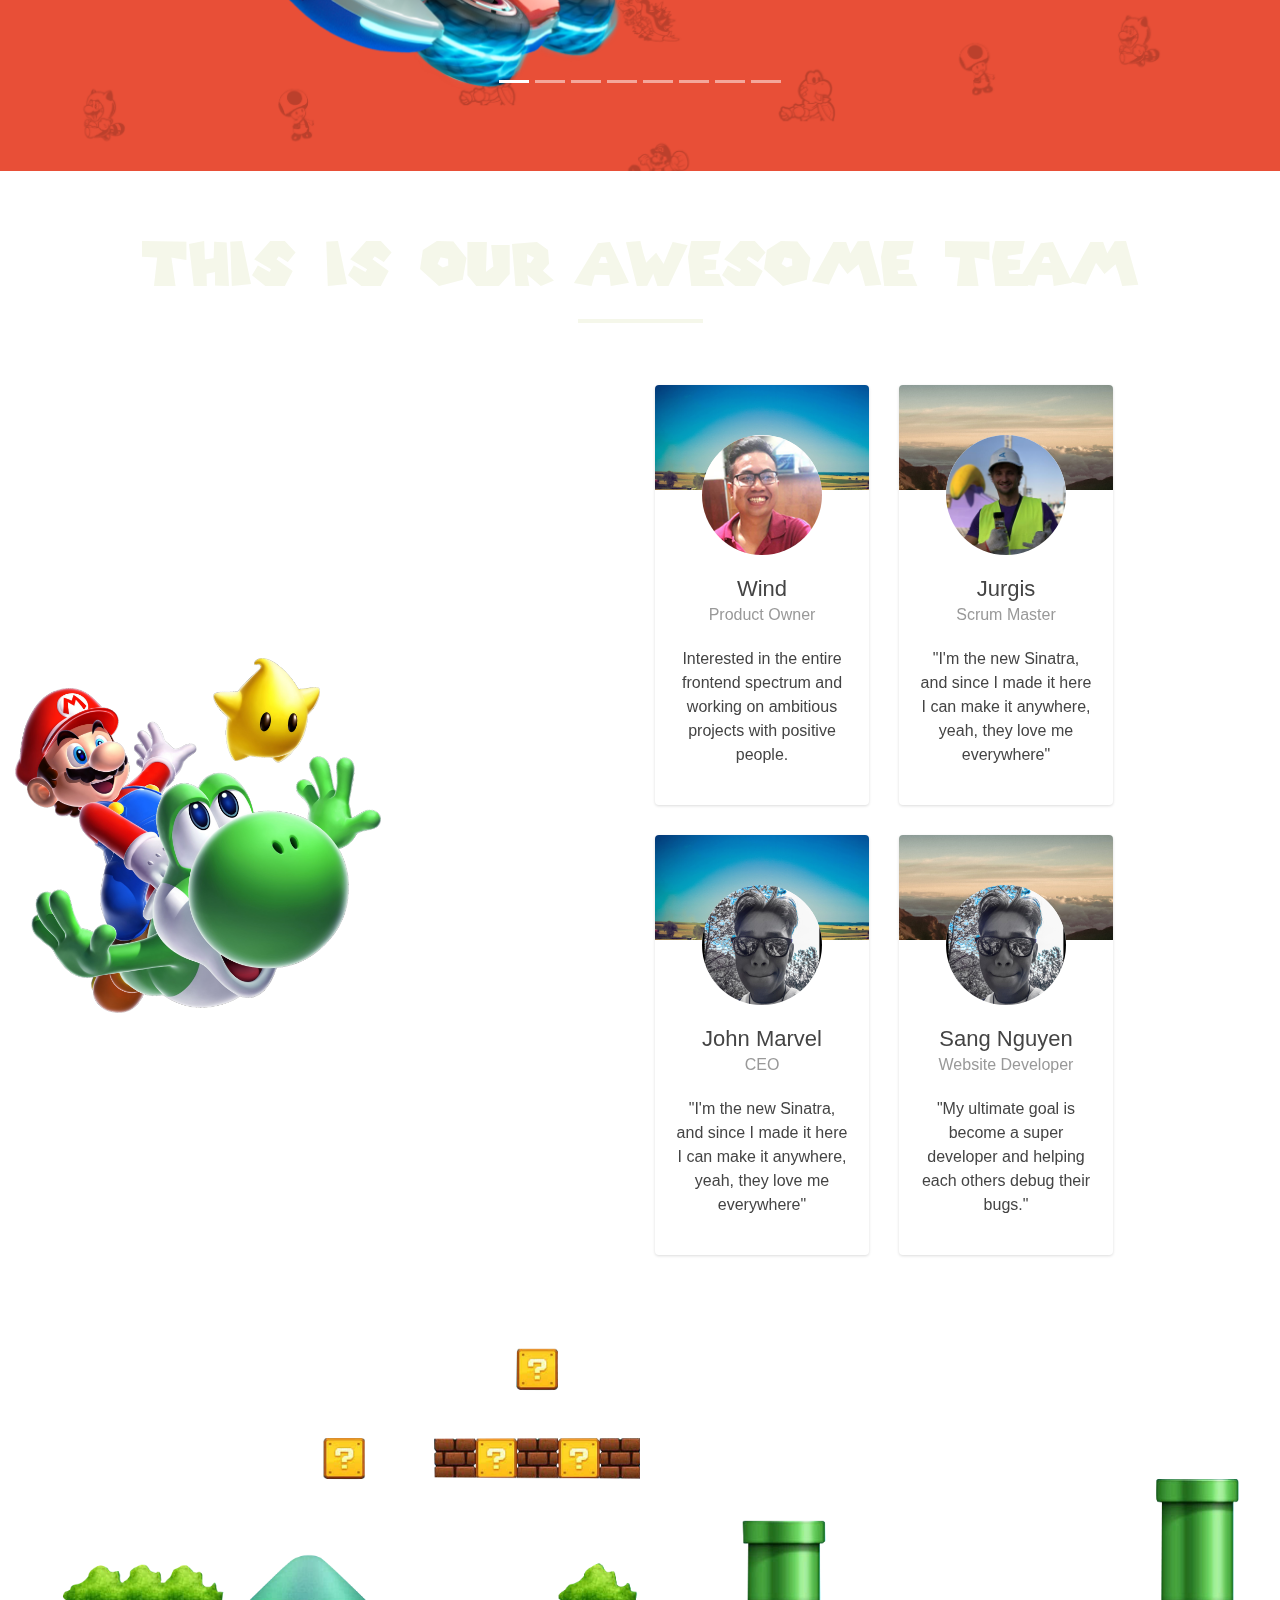
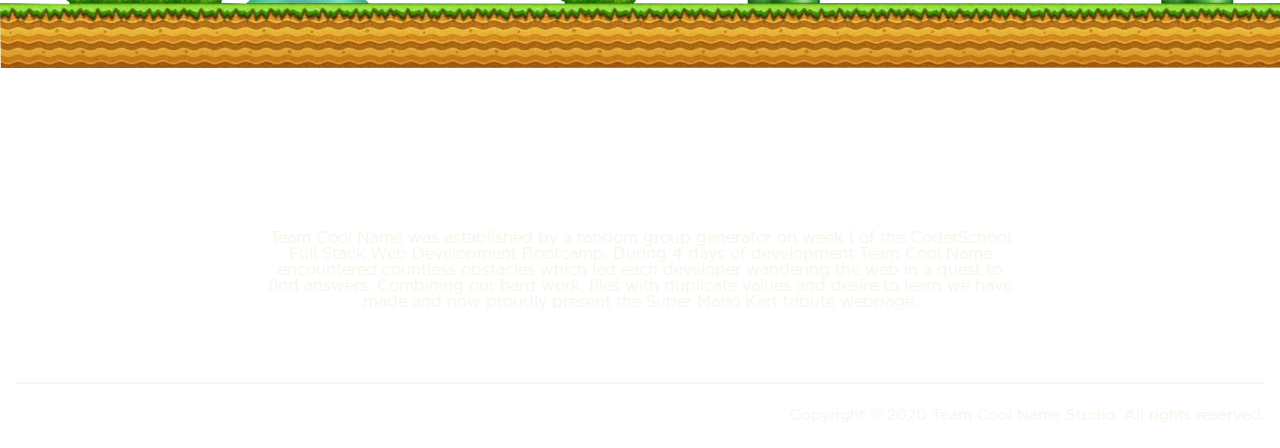
==== commit fa6a0606: "change the padding text of footer section to 250px" ====
--- a/index.html
+++ b/index.html
@@ -635,7 +635,7 @@
     background-size: cover; text-align: center;">
         <div class="container-fluid end">
             <img src="/img/logo-team.png" class="logo-2">
-            <p style="padding: 0 480px; font-size: 1rem;">Team Cool Name was established by a random group generator on
+            <p style="padding: 0 250px; font-size: 1rem;">Team Cool Name was established by a random group generator on
                 week 1 of the CoderSchool Full Stack Web
                 Development Bootcamp. During 4 days of development Team Cool Name encountered countless obstacles which
                 led each developer wandering the web in a quest to find answers. Combining our hard work, files with
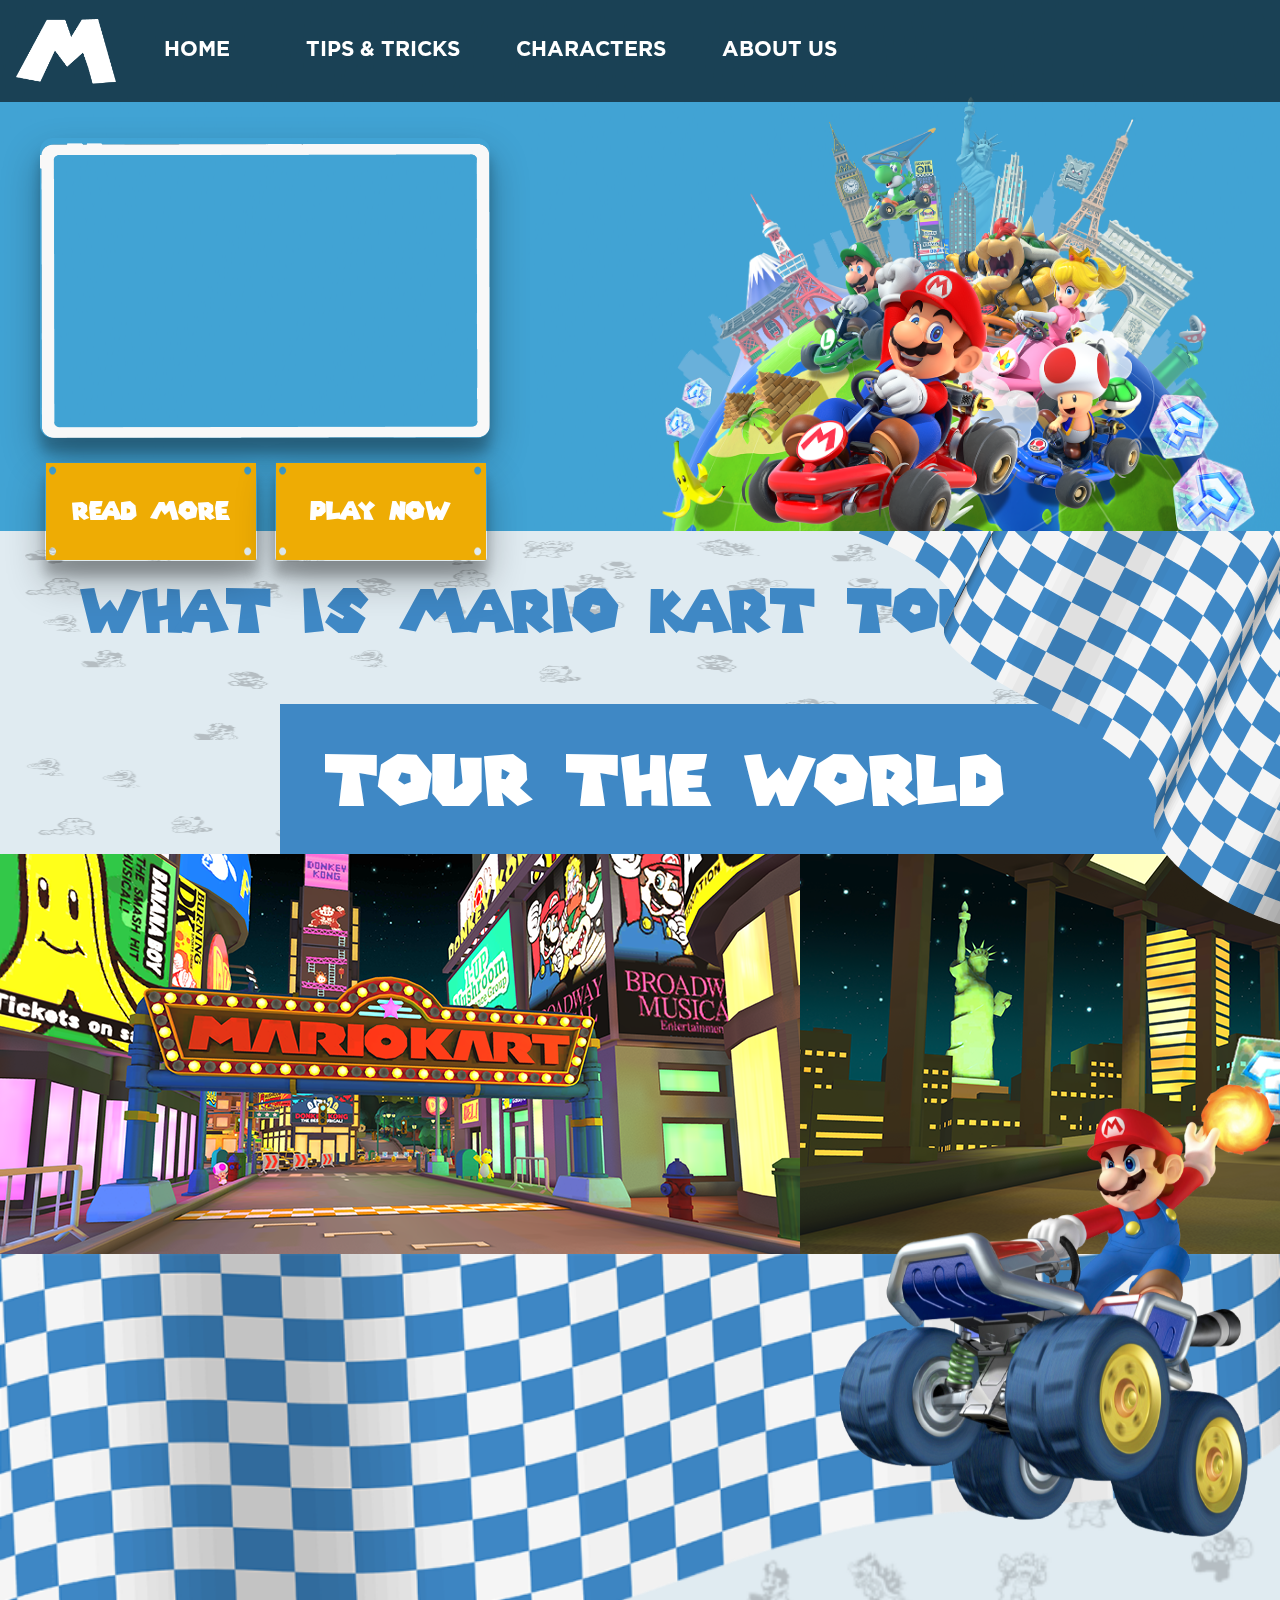
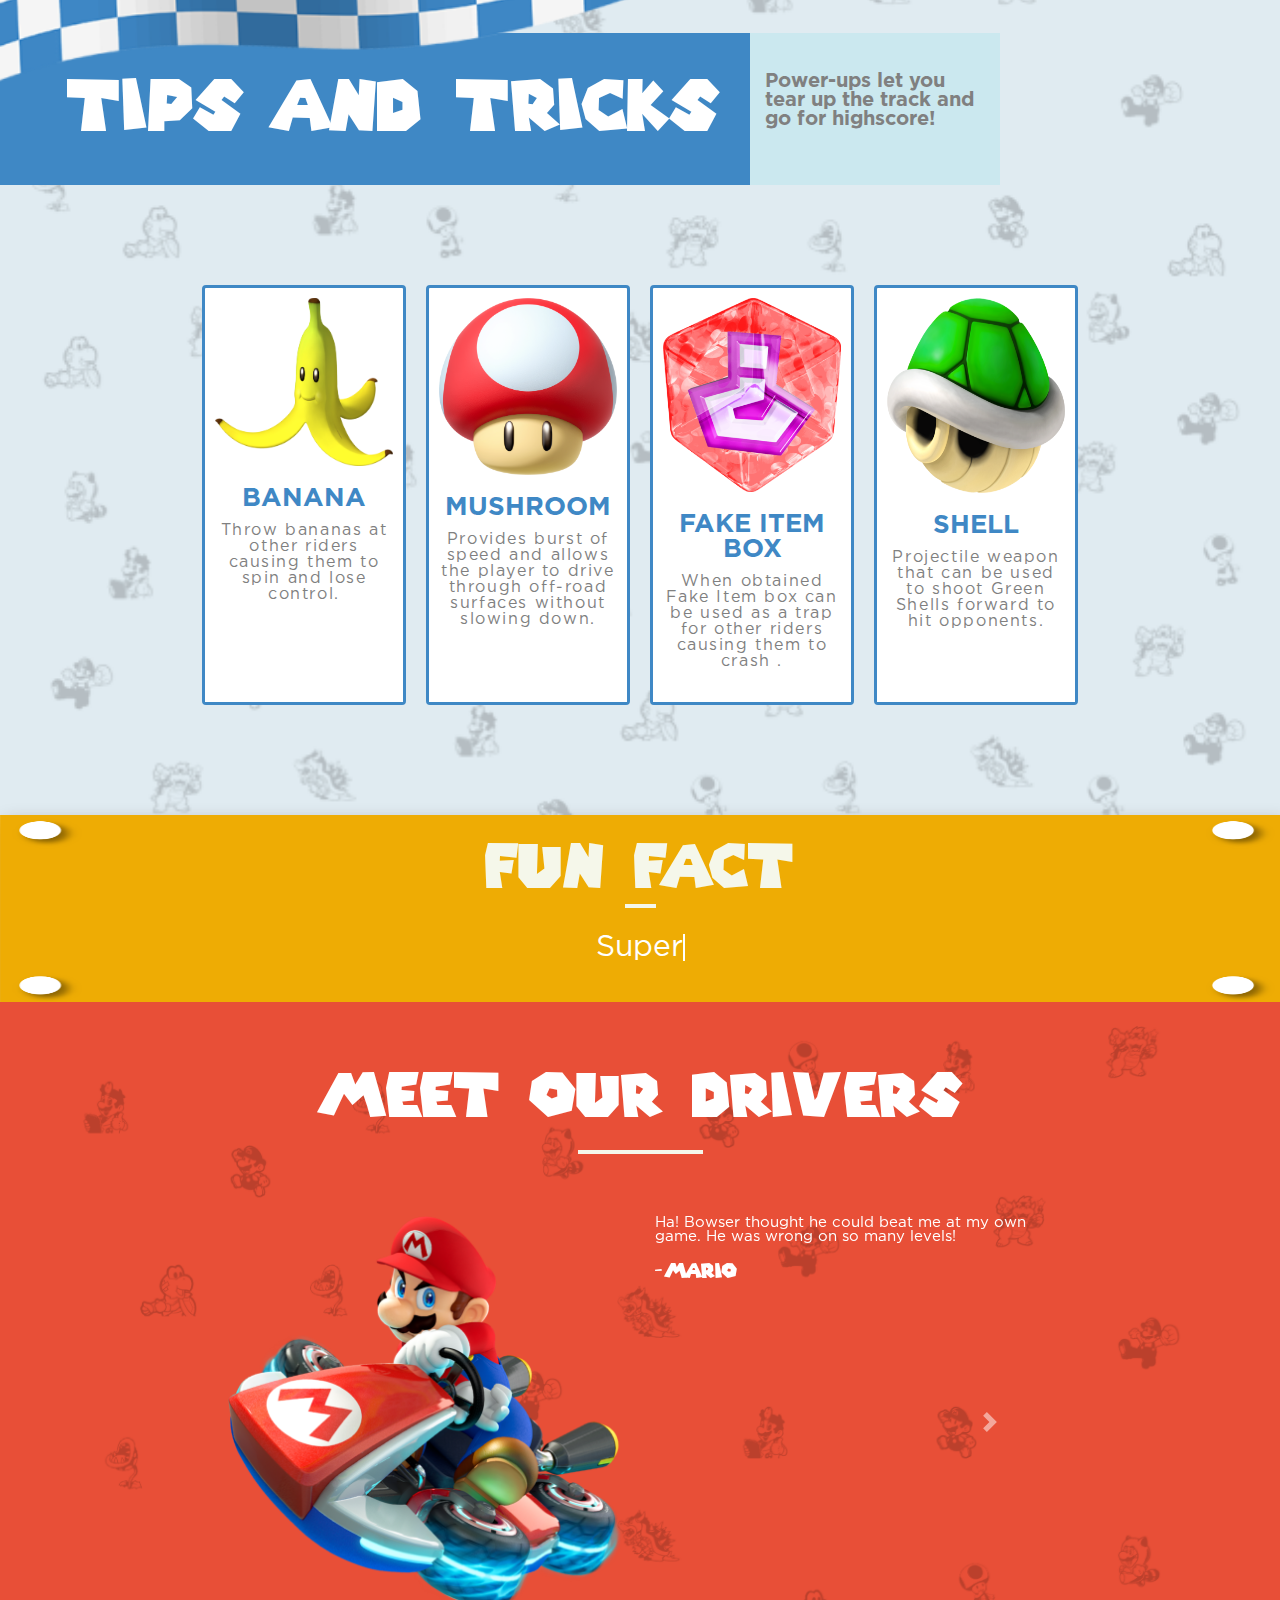
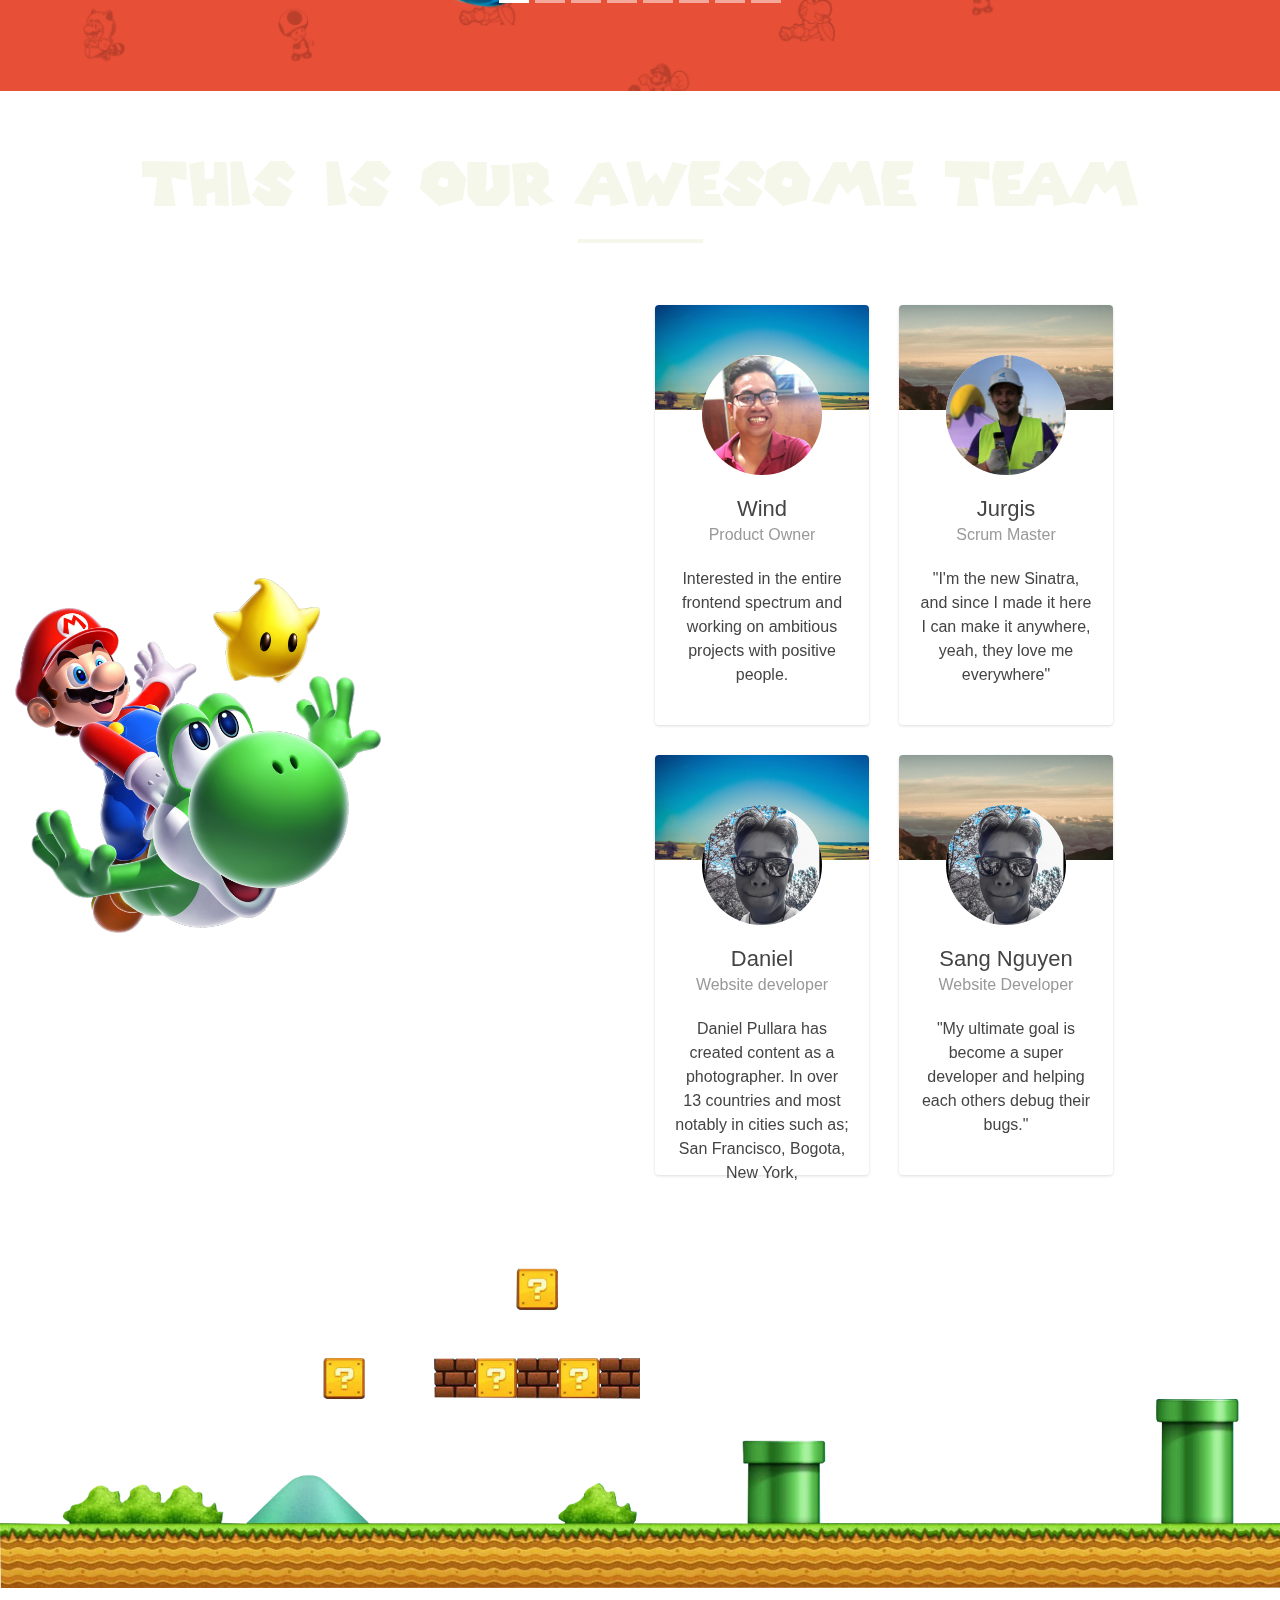
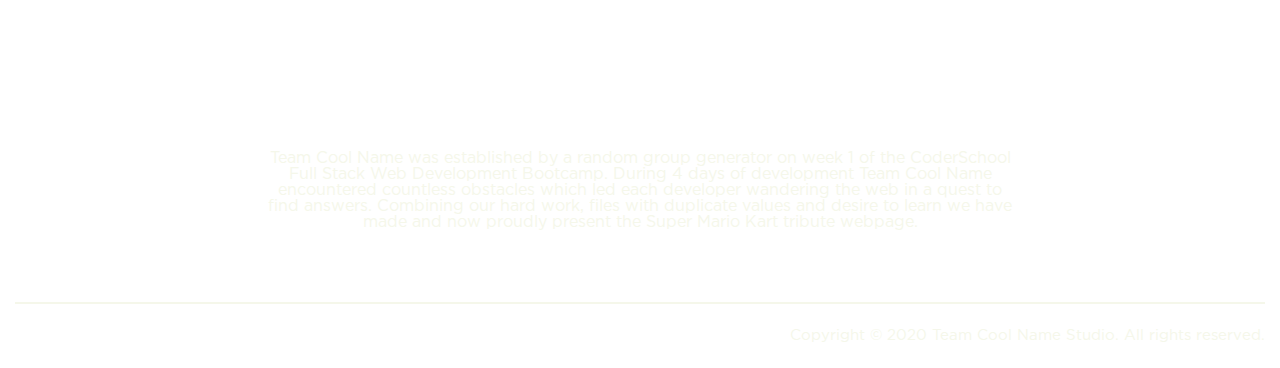
==== commit 4a8f794f: "update information for Danny" ====
--- a/index.html
+++ b/index.html
@@ -535,11 +535,11 @@
                                         </div>
                                         <div class="content">
                                             <div class="main">
-                                                <h3 class="name">John Marvel</h3>
-                                                <p class="profession">CEO</p>
-                                                <p class="text-center">"I'm the new Sinatra, and since I made it here I
-                                                    can
-                                                    make it anywhere, yeah, they love me everywhere"</p>
+                                                <h3 class="name">Daniel</h3>
+                                                <p class="profession">Website developer</p>
+                                                <p class="text-center">Daniel Pullara has created content as a
+                                                    photographer. In over 13 countries and most notably in cities such
+                                                    as; San Francisco, Bogota, New York, </p>
                                             </div>
 
                                         </div>
@@ -551,9 +551,7 @@
                                         <div class="content">
                                             <div class="main">
                                                 <h4 class="text-center">Job Description</h4>
-                                                <p class="text-center">Web design, Adobe Photoshop, HTML5, CSS3, Corel
-                                                    and
-                                                    many others...</p>
+                                                <p class="text-center">I did character section, and some contents</p>
                                             </div>
                                         </div>
                                         <div class="footer">
--- a/css/style.css
+++ b/css/style.css
@@ -190,7 +190,6 @@
 
 #featuresContainer {
   display: block;
-  text-align: left;
   background-image: url(img/background-features.png);
 }
 
@@ -255,11 +254,7 @@
   min-height: 215px;
 }
 
-.cardName {
-  padding: 10px;
-  background-color: white;
-  color: white;
-}
+
 
 .cardName > h5 > a {
   color: #3f88c5;
@@ -332,7 +327,6 @@
   
   .boost-card {
     margin-bottom: 10px;
-    height: 500px;
     text-align: center;
     align-items: center;
     border: 3px solid #3f88c5;
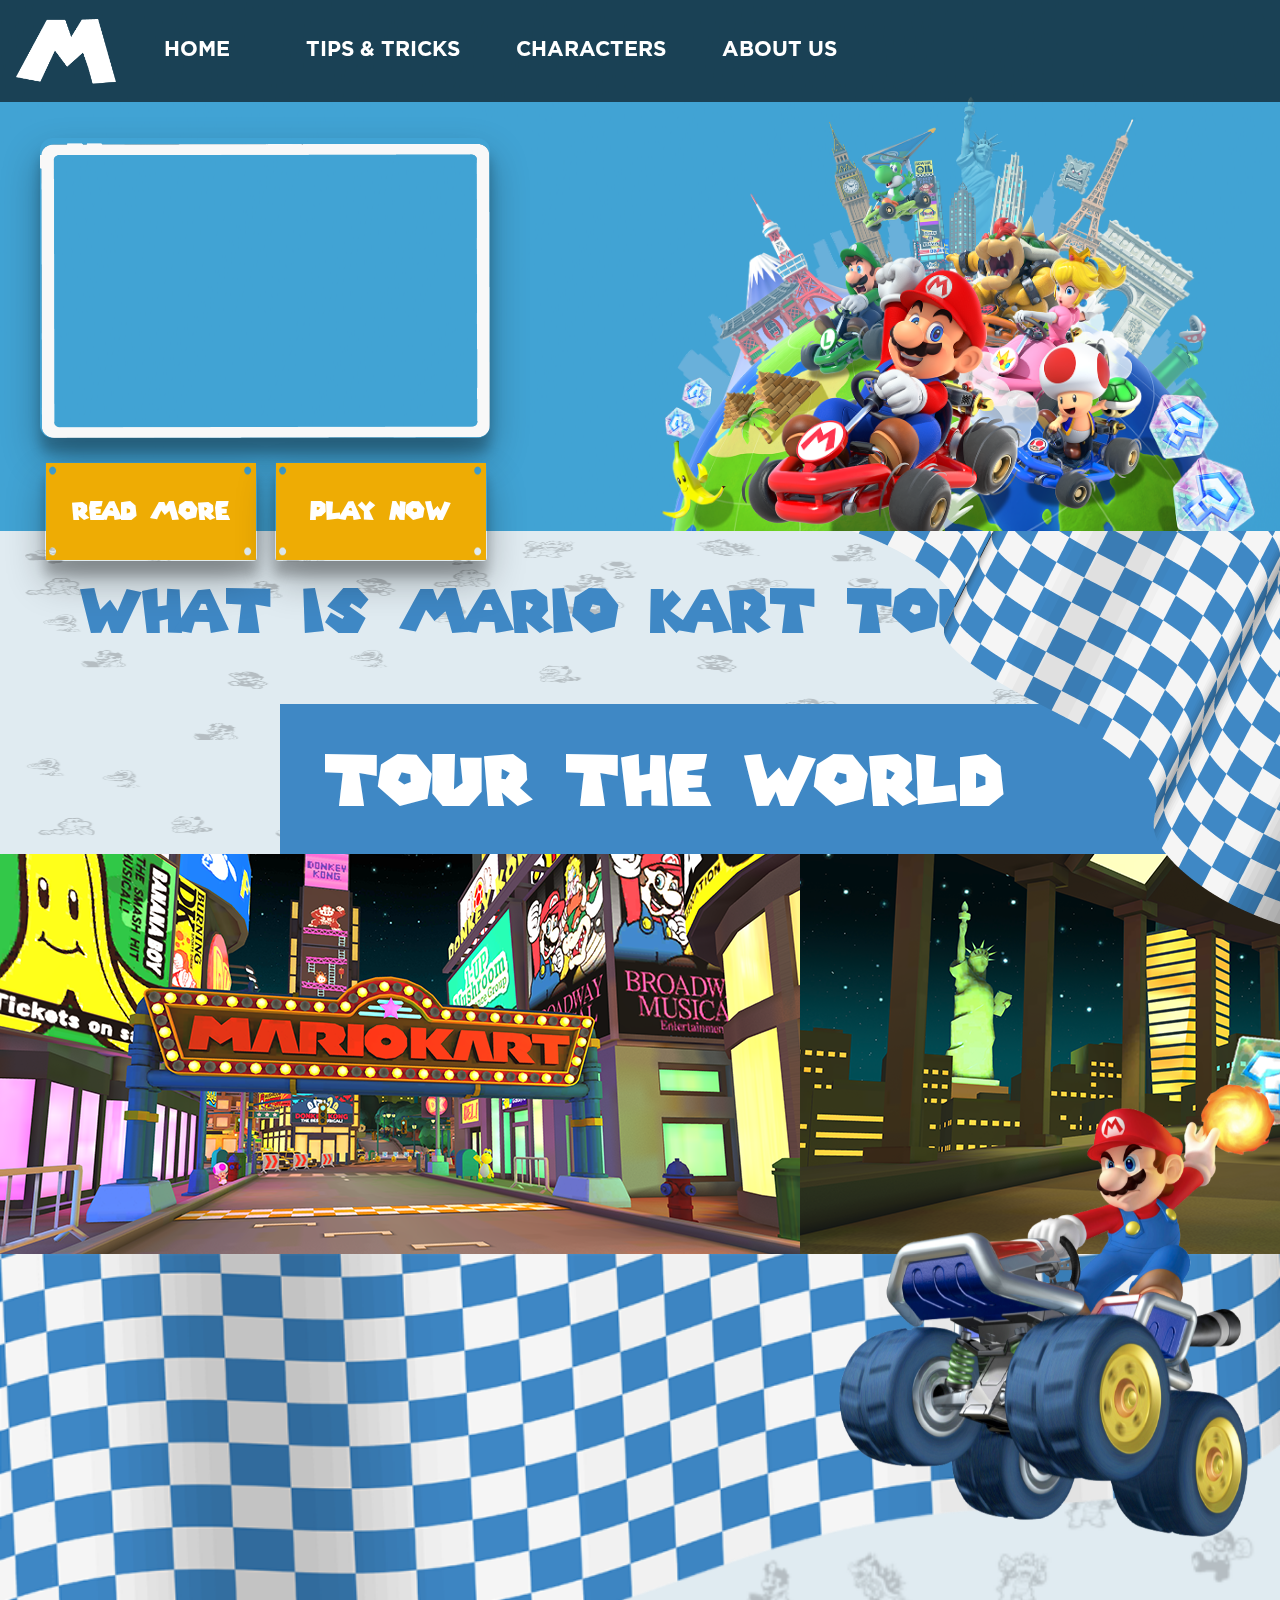
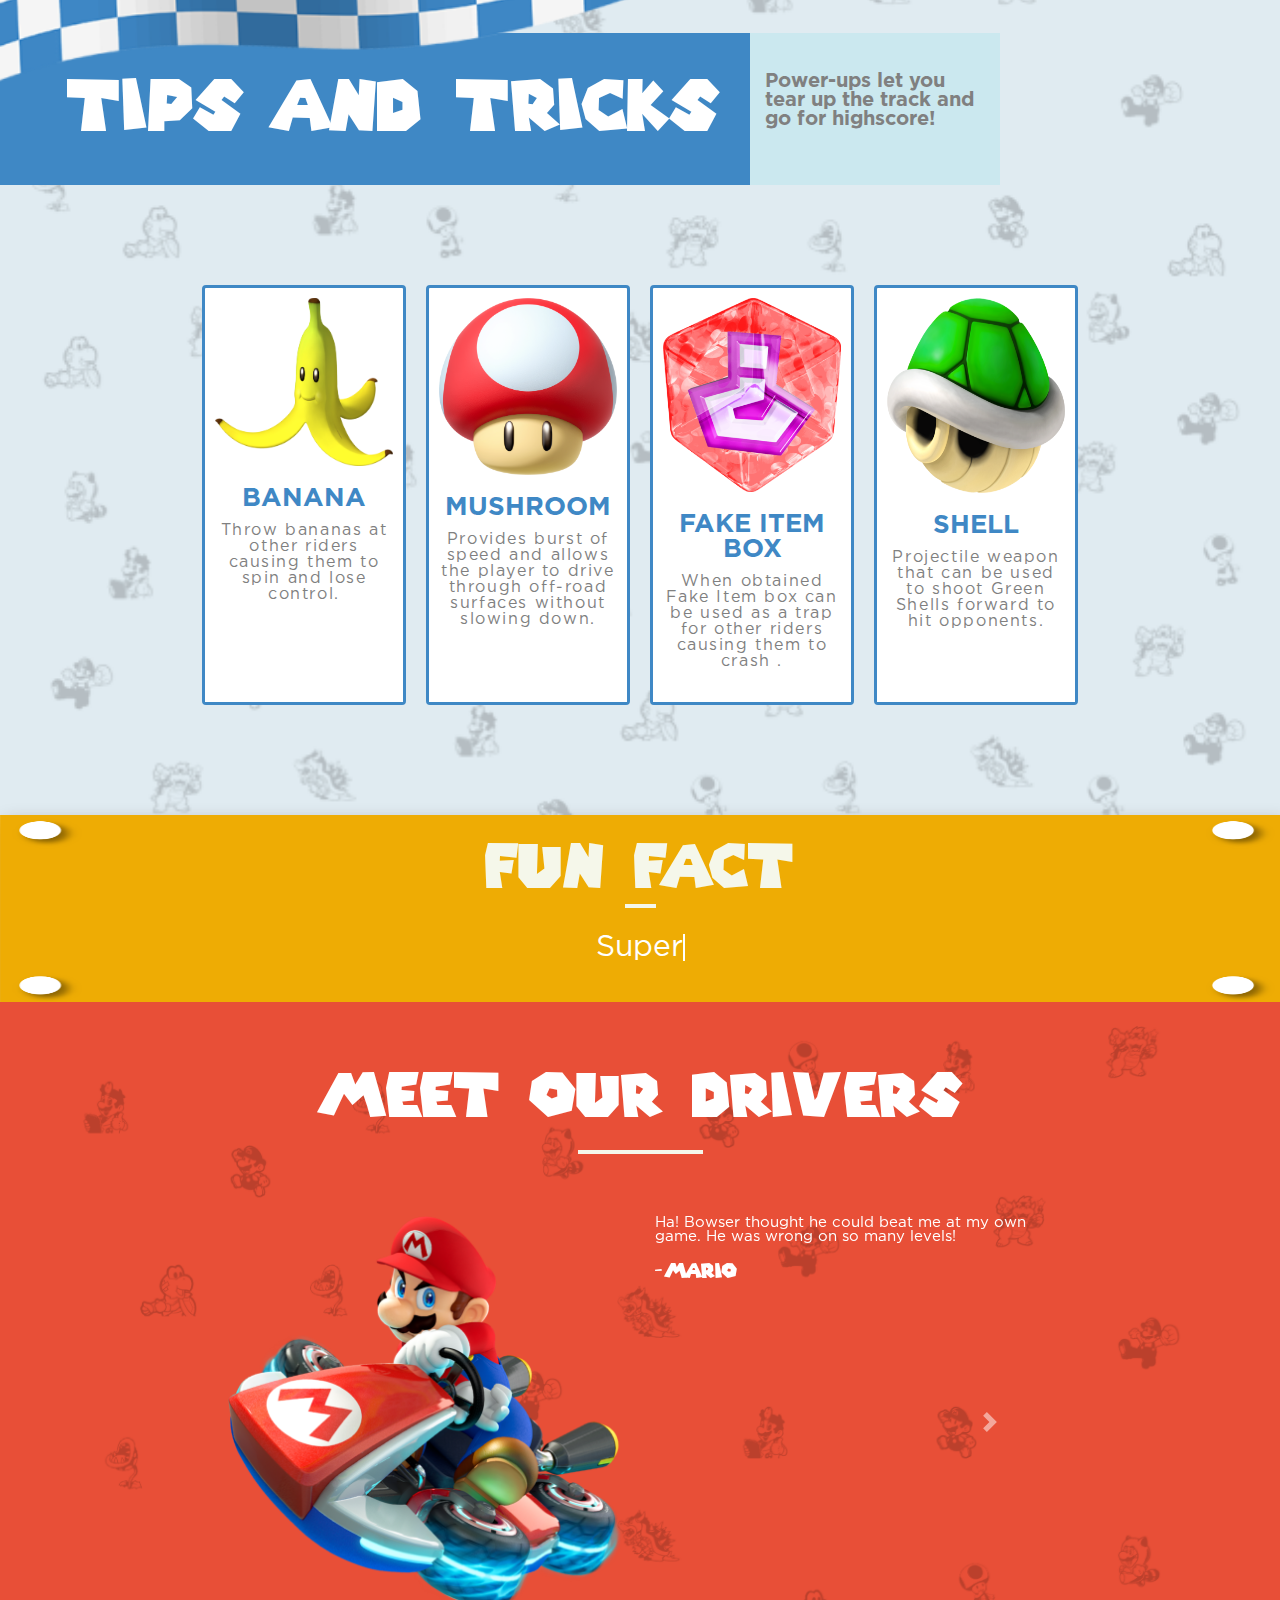
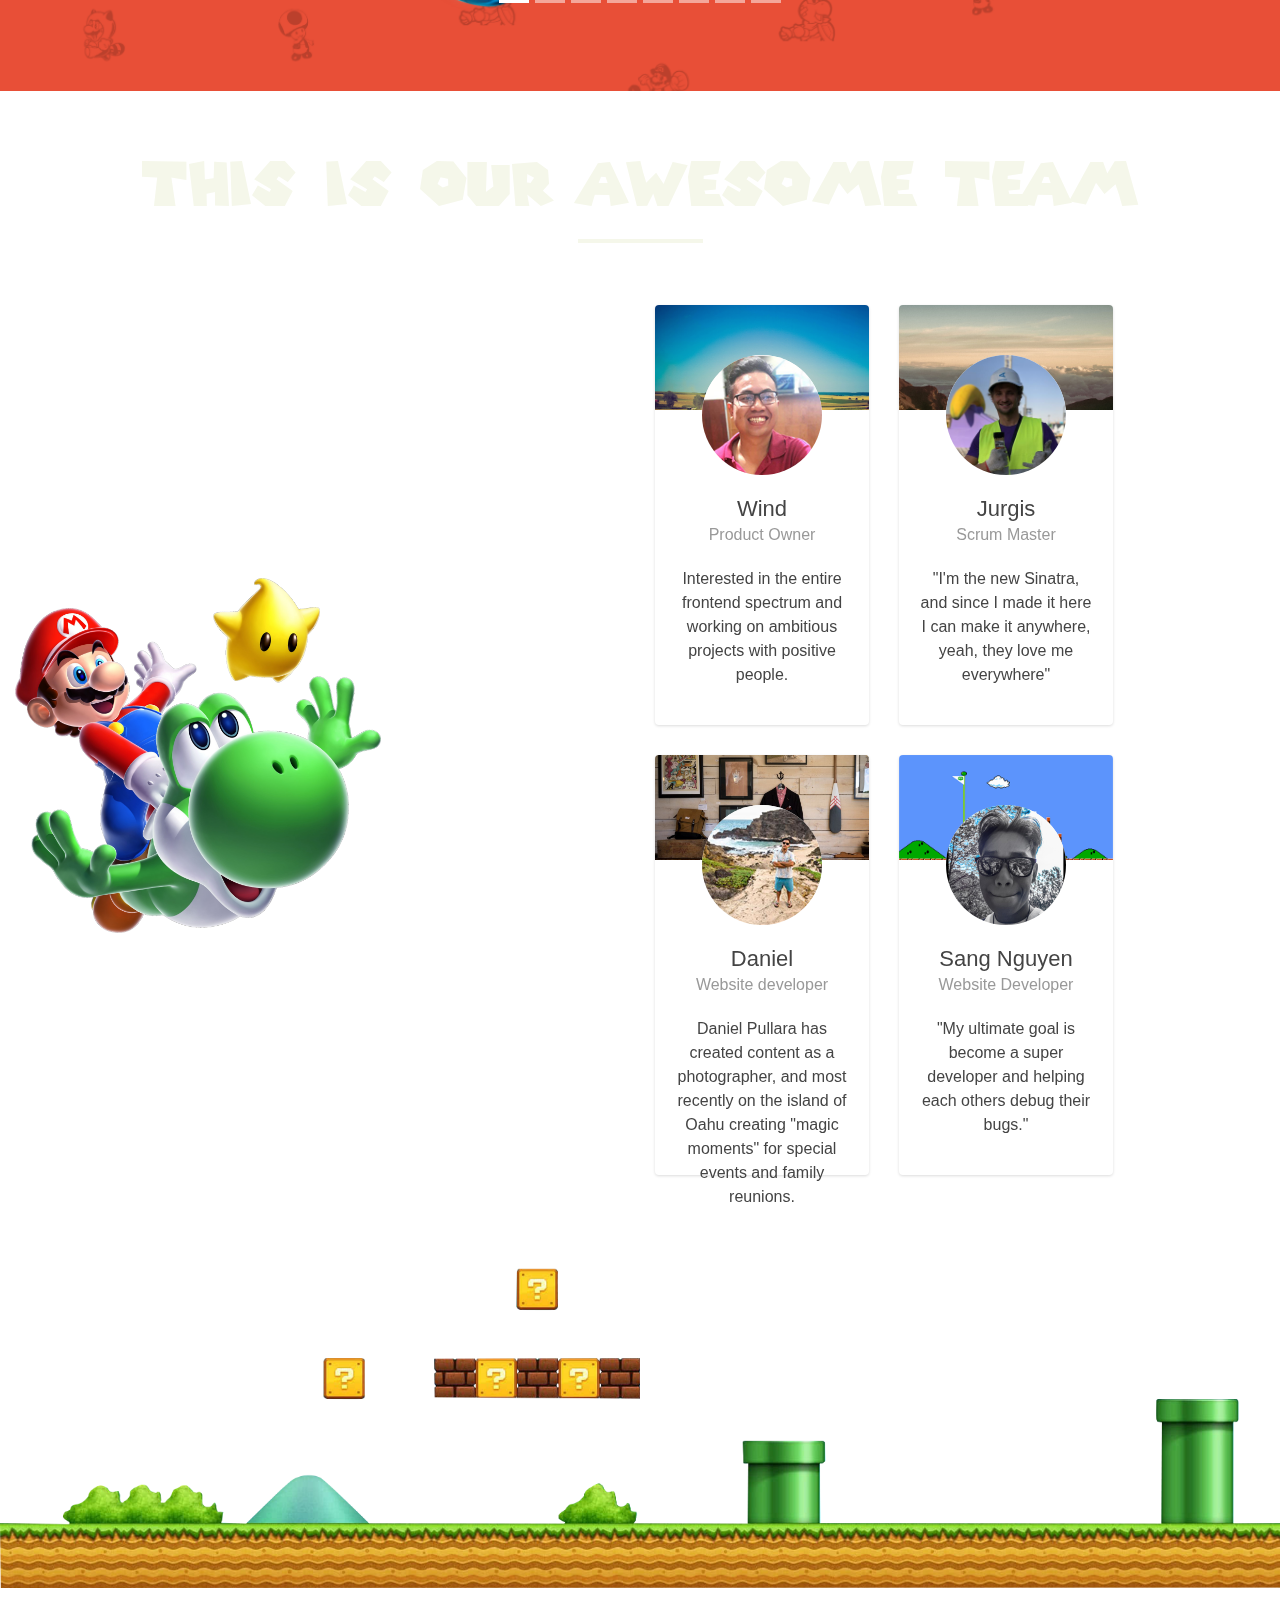
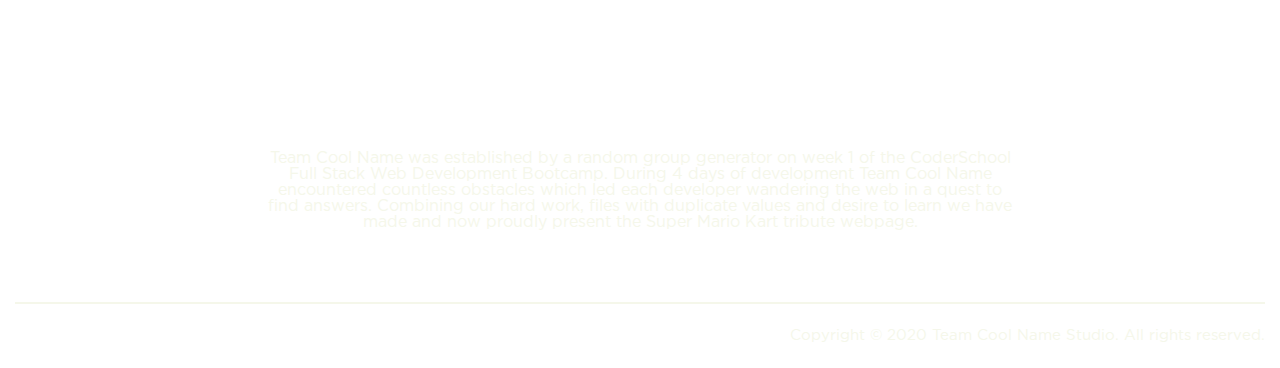
==== commit 65465e95: "update information for Danny and chang background in card about" ====
--- a/index.html
+++ b/index.html
@@ -528,18 +528,18 @@
                                 <div class="card-aboutus">
                                     <div class="front">
                                         <div class="cover">
-                                            <img src="img/rotating_card_thumb2.png" />
+                                            <img src="/img/rotating_card_thumb.png" />
                                         </div>
                                         <div class="user">
-                                            <img class="img-circle" src="img/sang-avatar.png" />
+                                            <img class="img-circle" src="/img/daniel_pullara.png" />
                                         </div>
                                         <div class="content">
                                             <div class="main">
                                                 <h3 class="name">Daniel</h3>
                                                 <p class="profession">Website developer</p>
                                                 <p class="text-center">Daniel Pullara has created content as a
-                                                    photographer. In over 13 countries and most notably in cities such
-                                                    as; San Francisco, Bogota, New York, </p>
+                                                    photographer, and most recently on the island of Oahu creating
+                                                    "magic moments" for special events and family reunions. </p>
                                             </div>
 
                                         </div>
@@ -551,7 +551,8 @@
                                         <div class="content">
                                             <div class="main">
                                                 <h4 class="text-center">Job Description</h4>
-                                                <p class="text-center">I did character section, and some contents</p>
+                                                <p class="text-center">I did character section, and some contentsgit
+                                                </p>
                                             </div>
                                         </div>
                                         <div class="footer">
@@ -572,7 +573,7 @@
                                 <div class="card-aboutus">
                                     <div class="front">
                                         <div class="cover">
-                                            <img src="img/rotating_card_thumb3.png" />
+                                            <img src="/img/rotating_card_thumb4.png" />
                                         </div>
                                         <div class="user">
                                             <img class="img-circle" src="img/sang-avatar.png" />
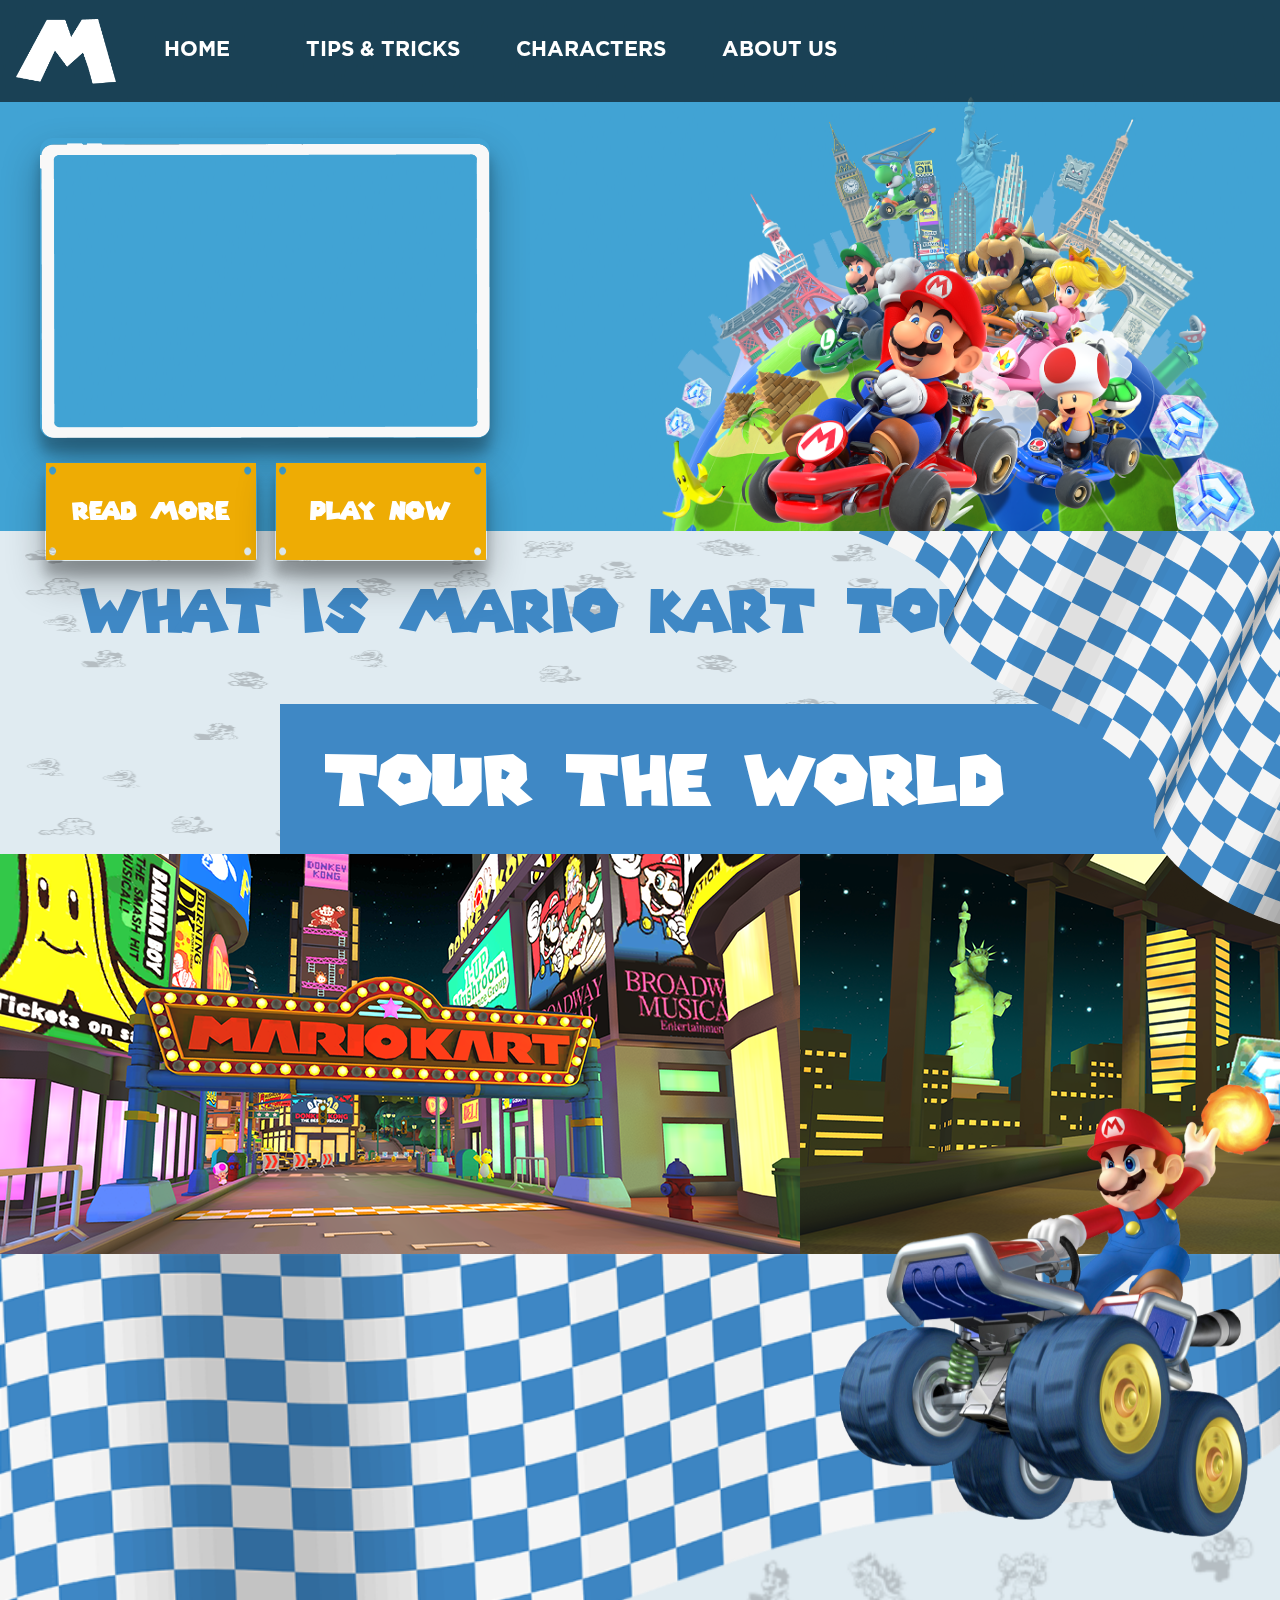
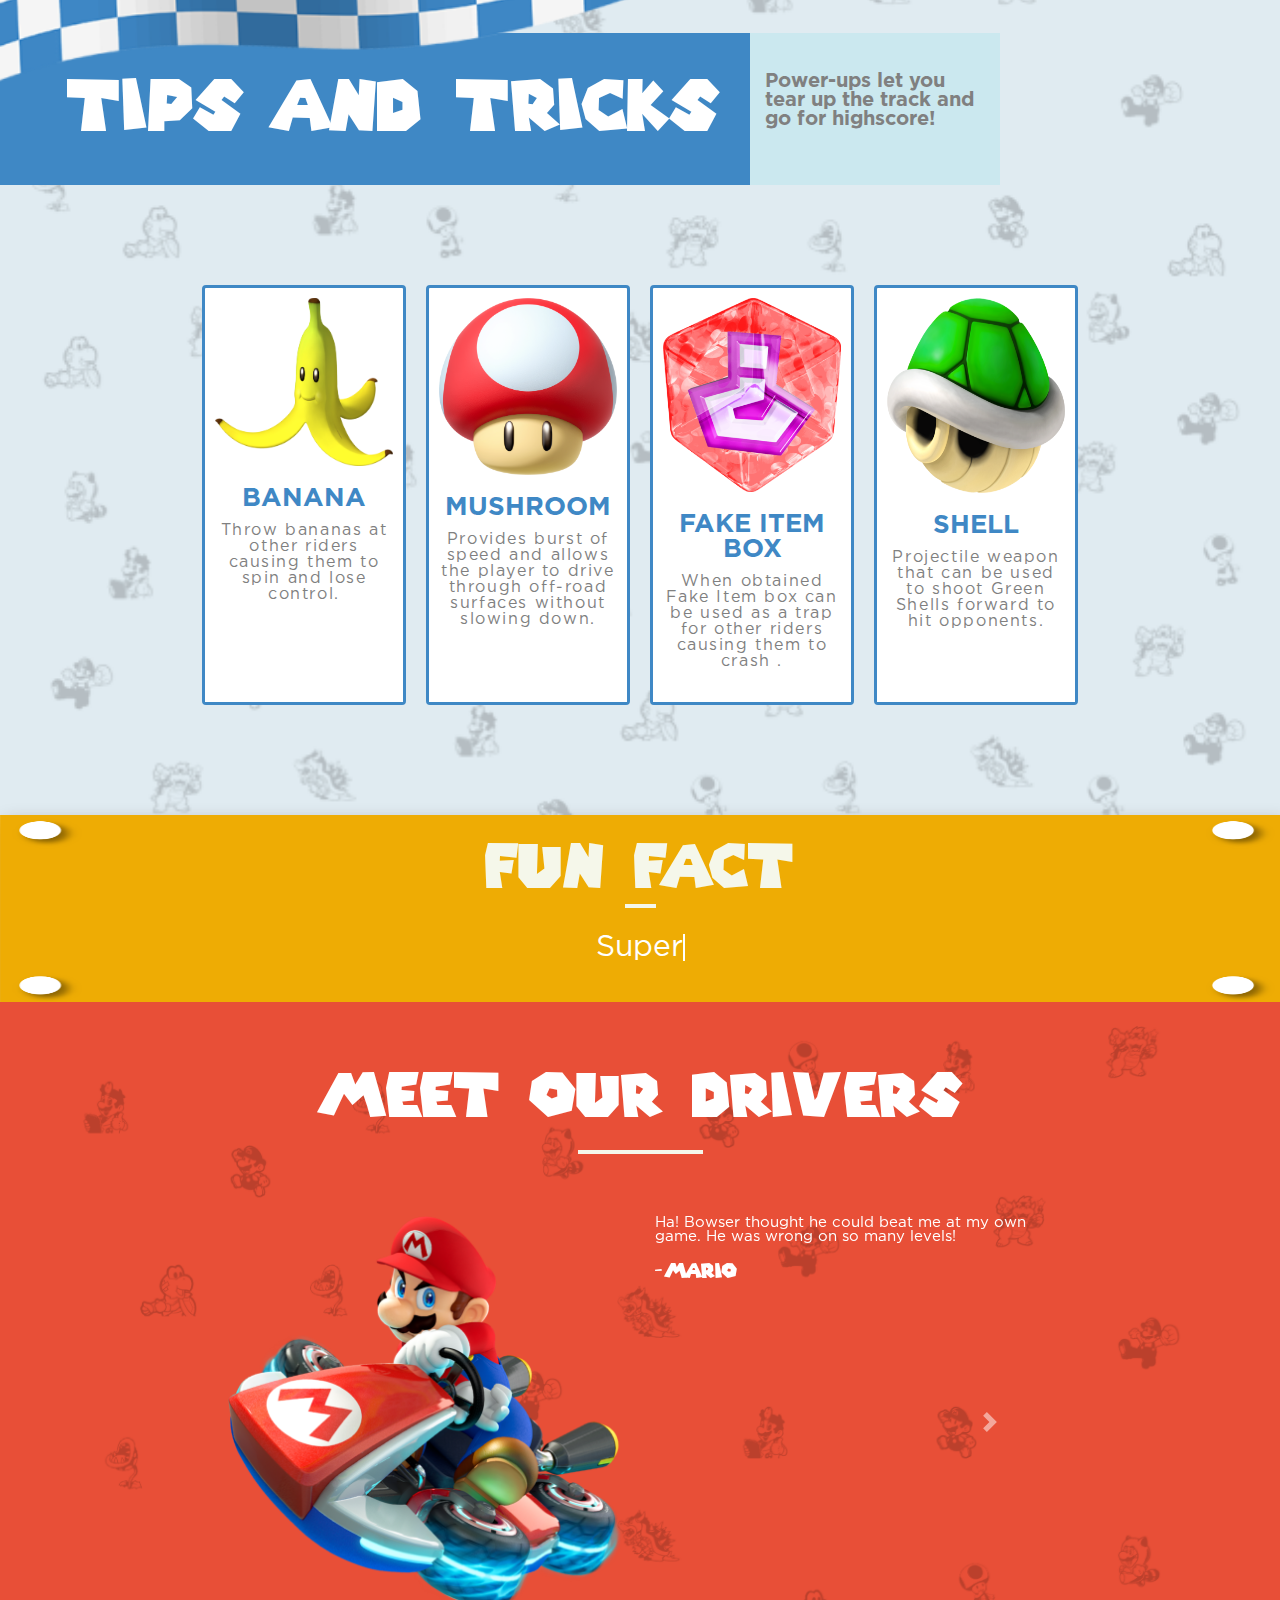
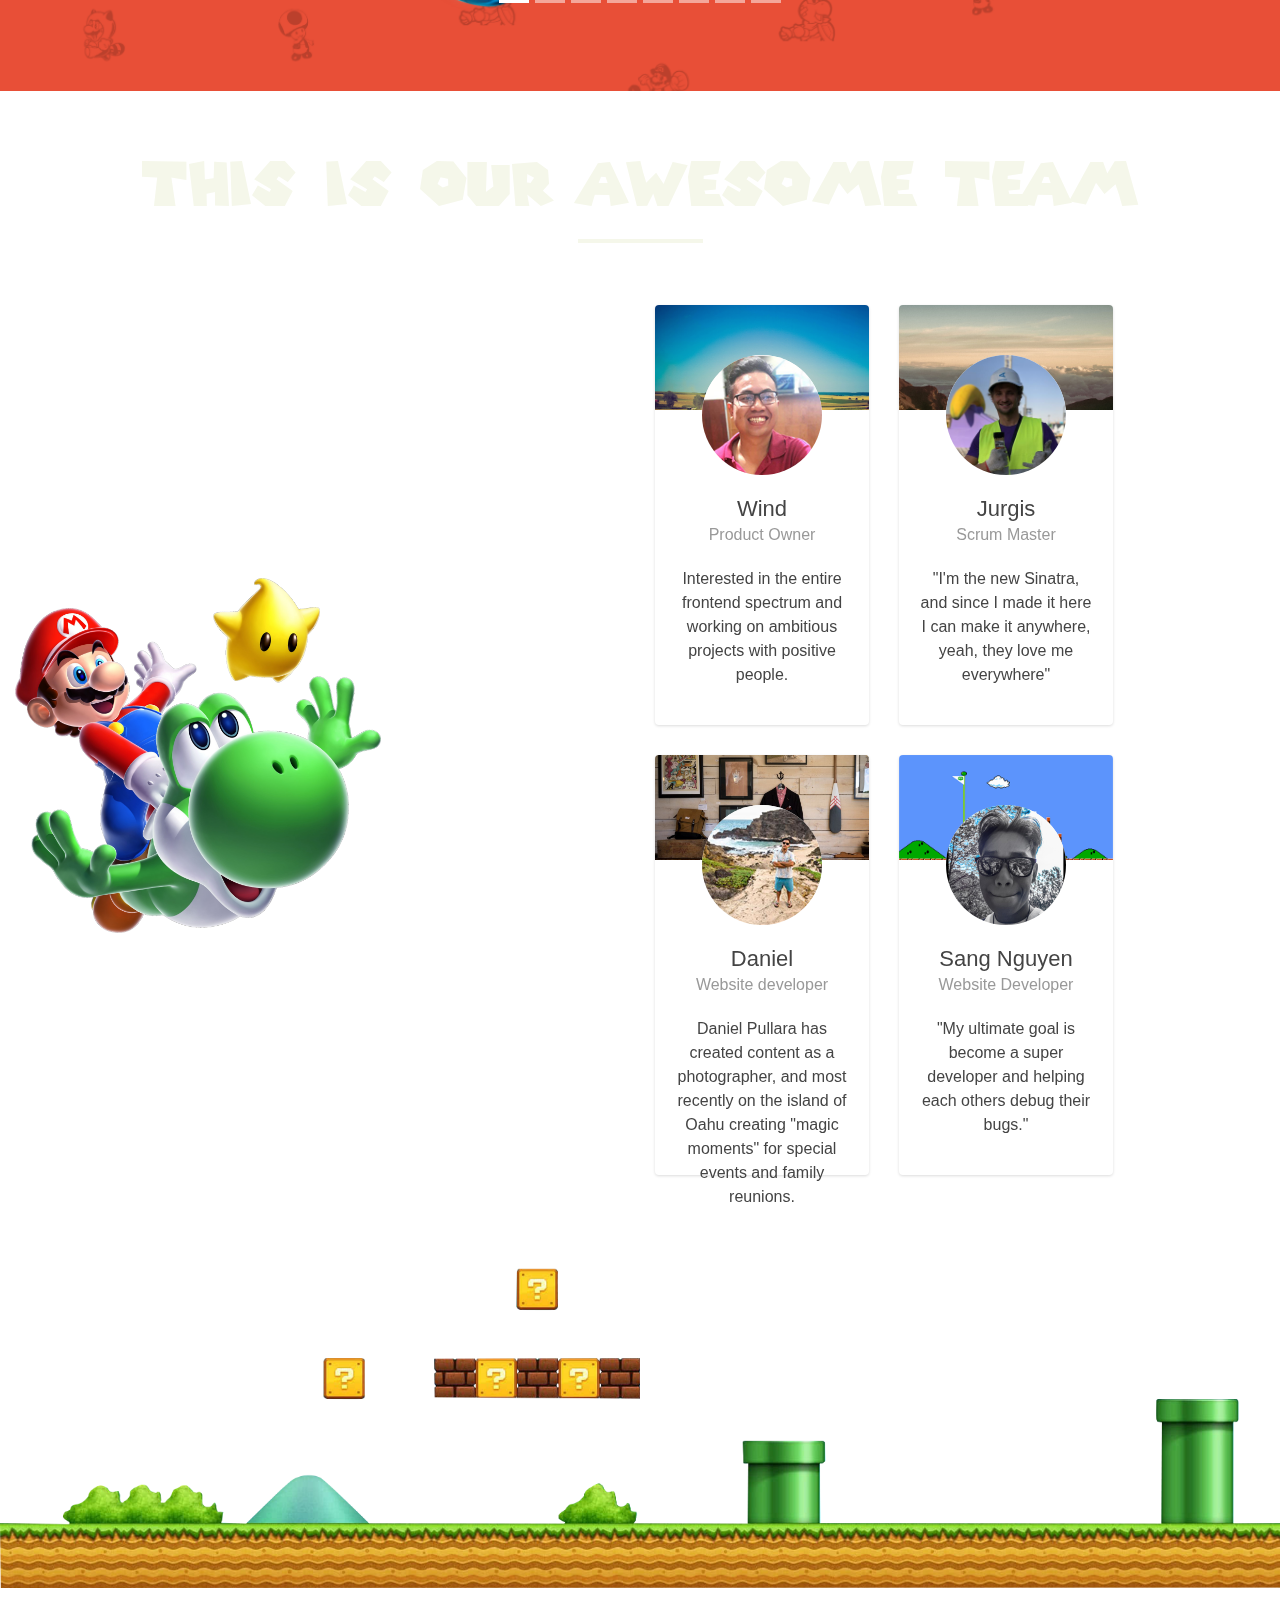
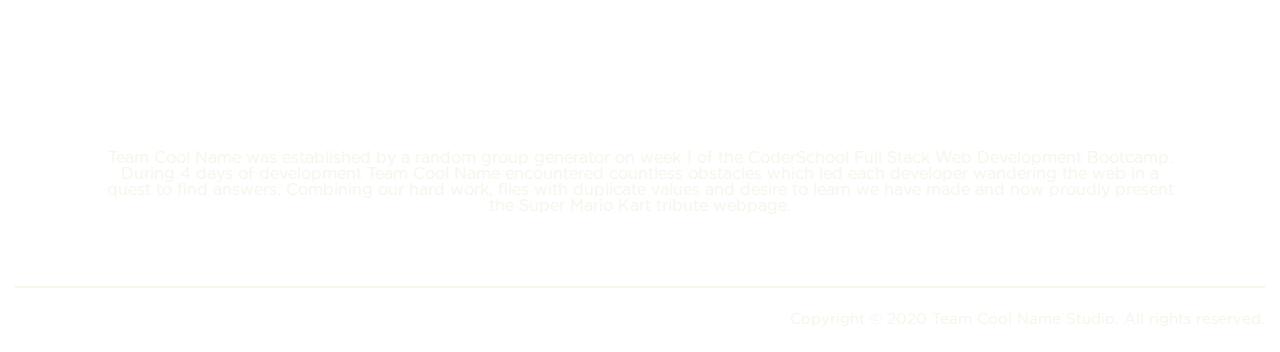
==== commit 2b3fb62e: "change padding in footer" ====
--- a/index.html
+++ b/index.html
@@ -634,7 +634,7 @@
     background-size: cover; text-align: center;">
         <div class="container-fluid end">
             <img src="/img/logo-team.png" class="logo-2">
-            <p style="padding: 0 250px; font-size: 1rem;">Team Cool Name was established by a random group generator on
+            <p style="padding: 0 90px; font-size: 1rem;">Team Cool Name was established by a random group generator on
                 week 1 of the CoderSchool Full Stack Web
                 Development Bootcamp. During 4 days of development Team Cool Name encountered countless obstacles which
                 led each developer wandering the web in a quest to find answers. Combining our hard work, files with
